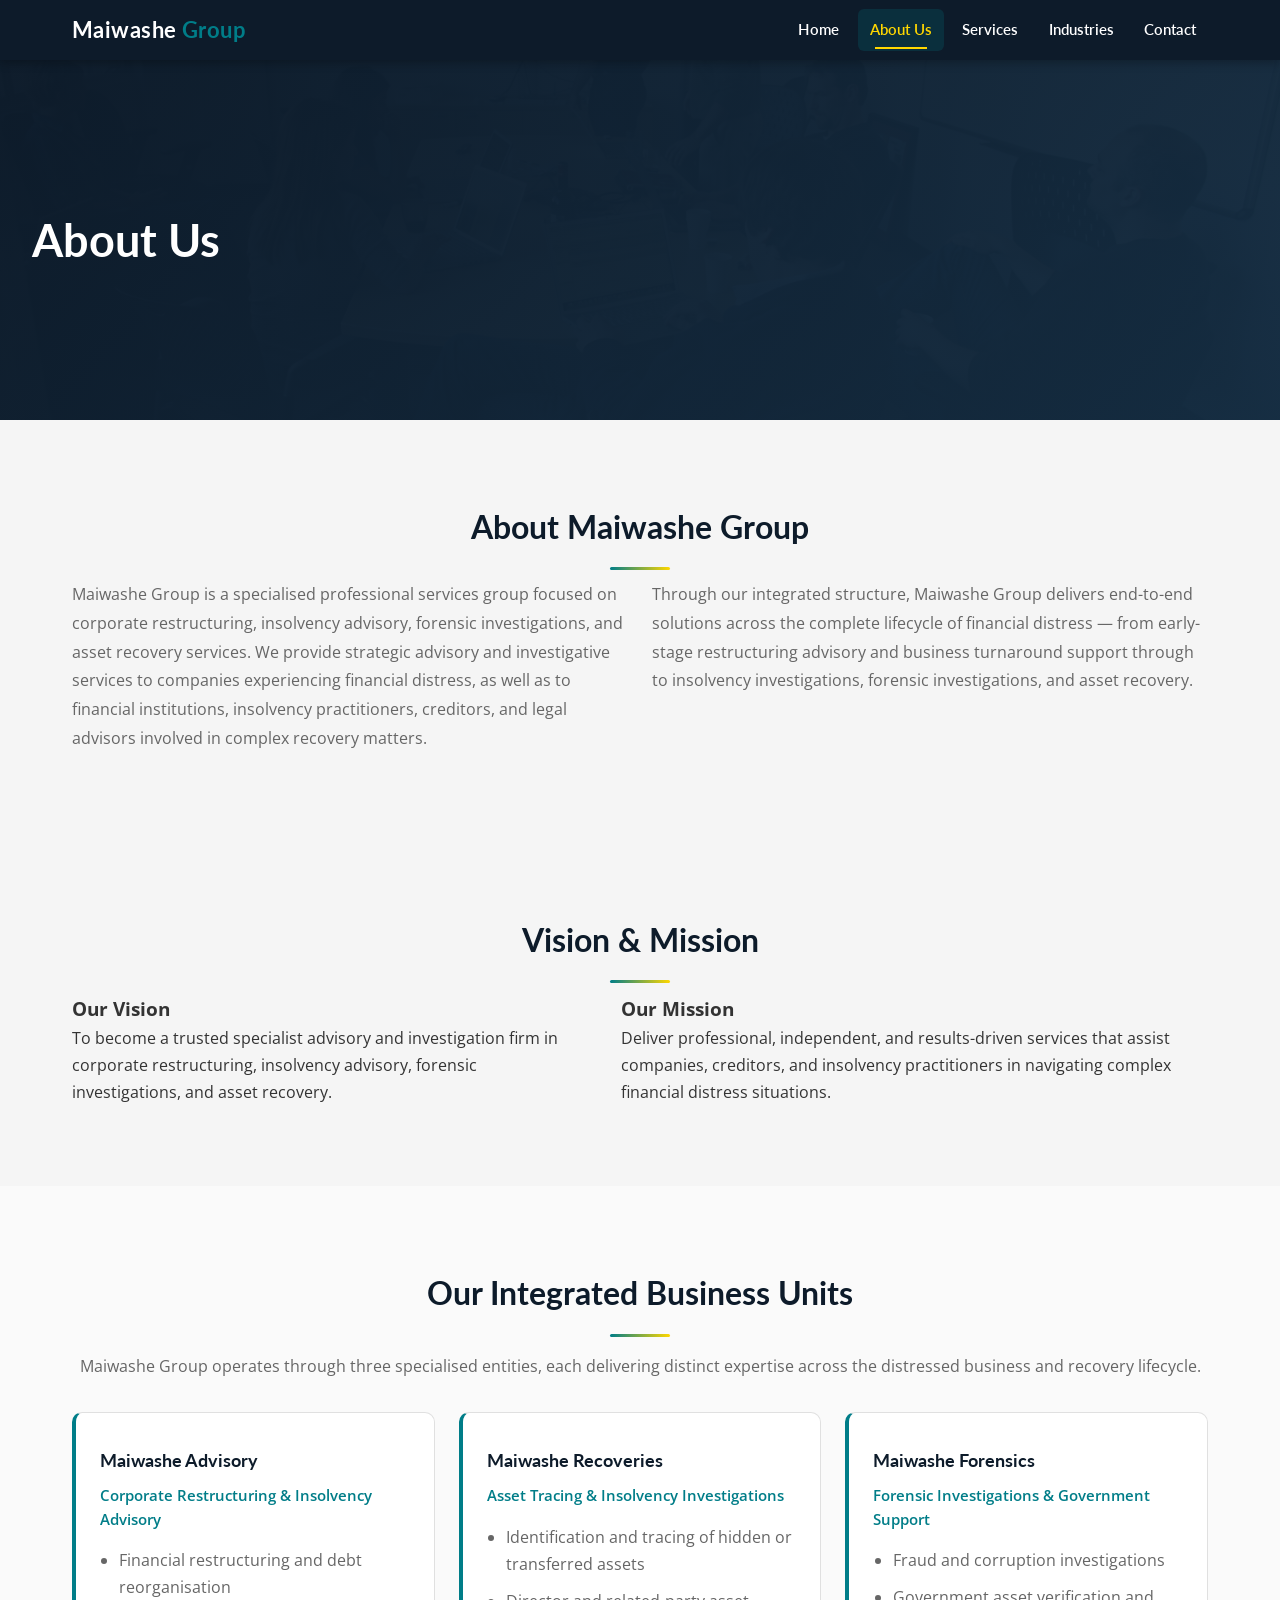
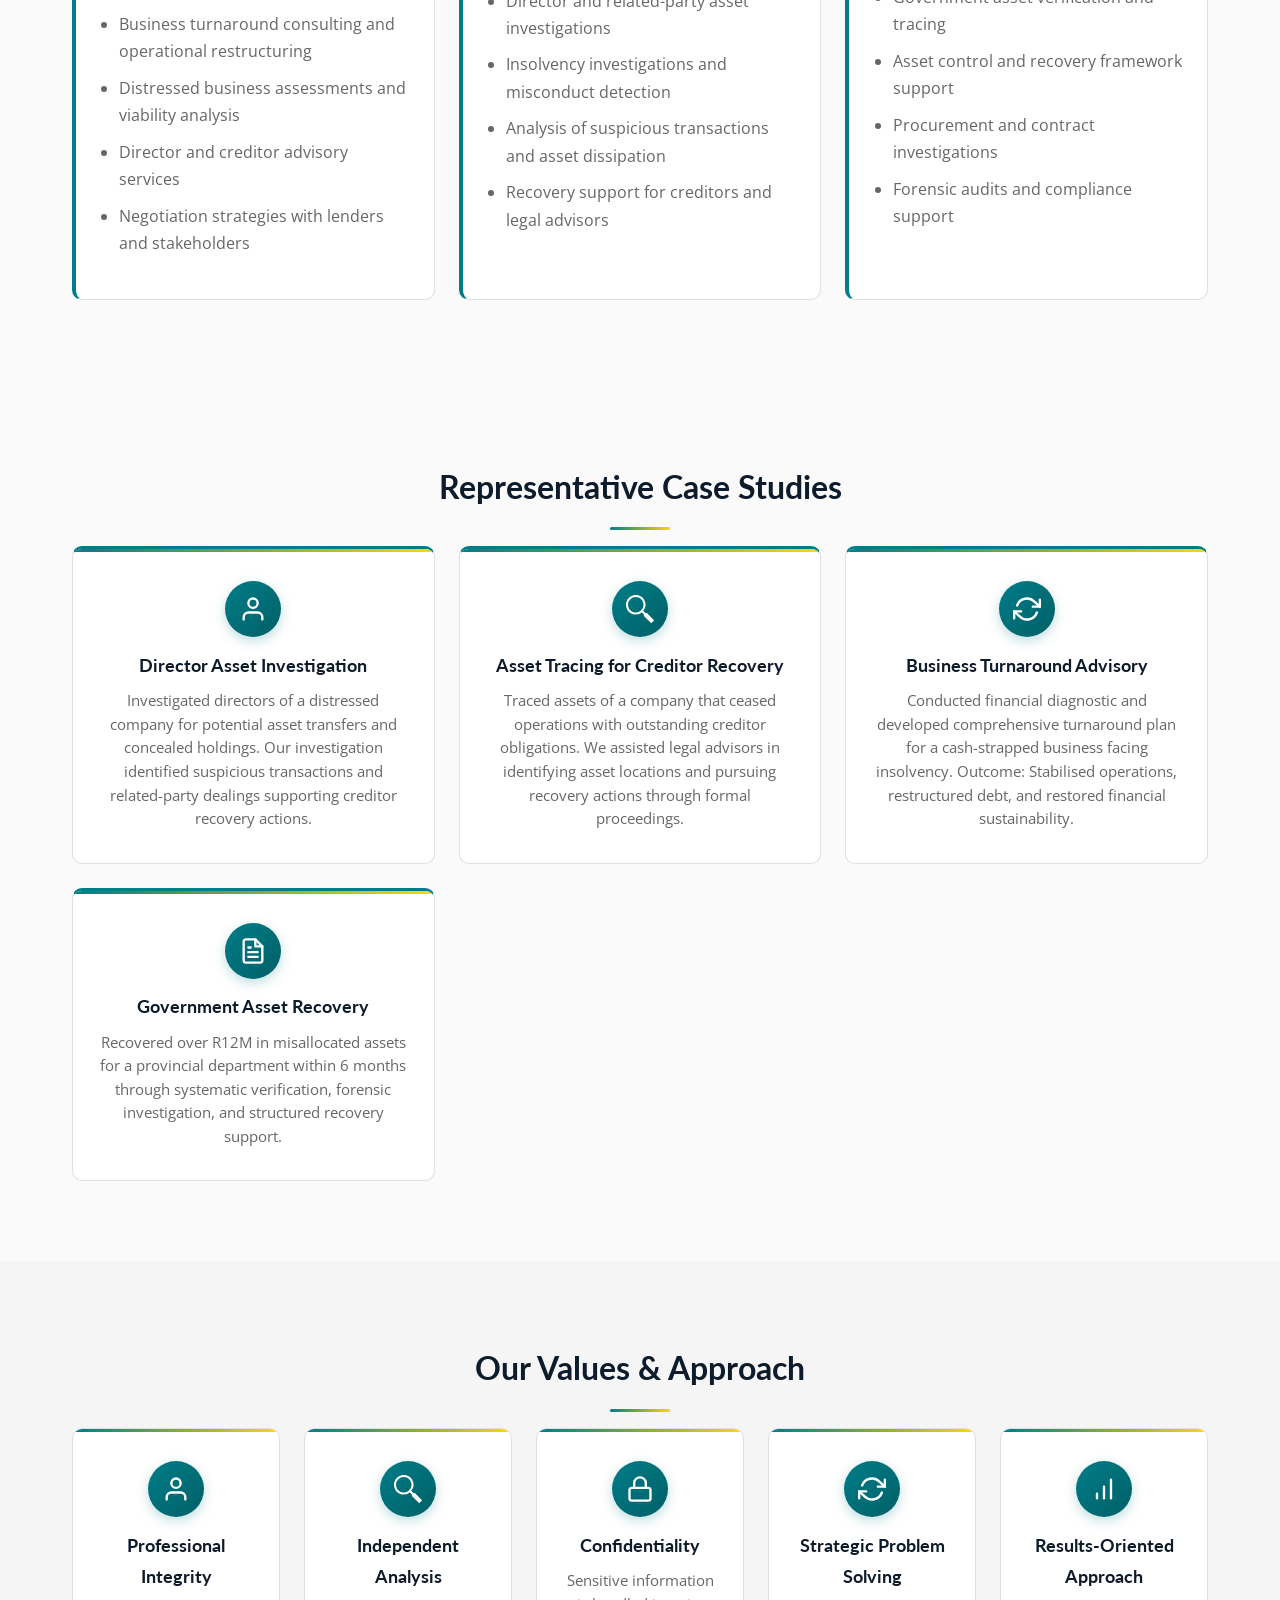
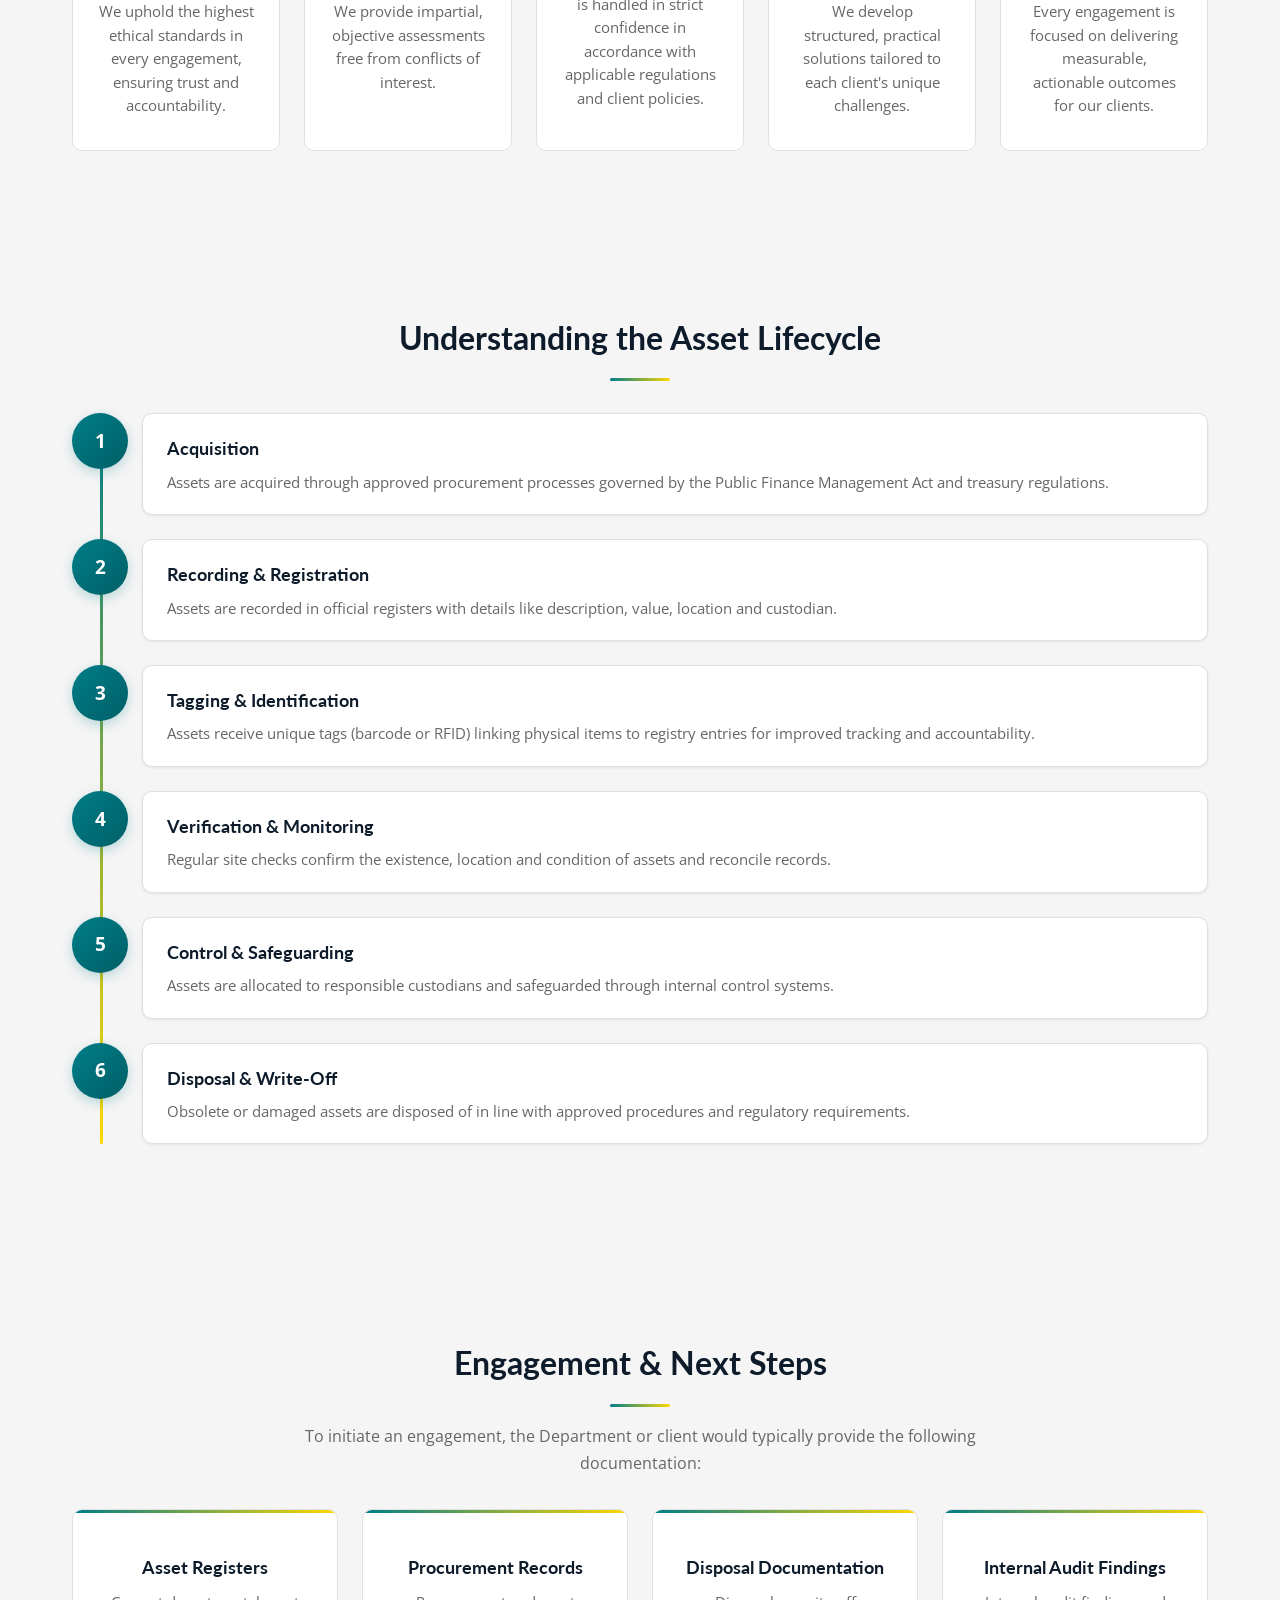
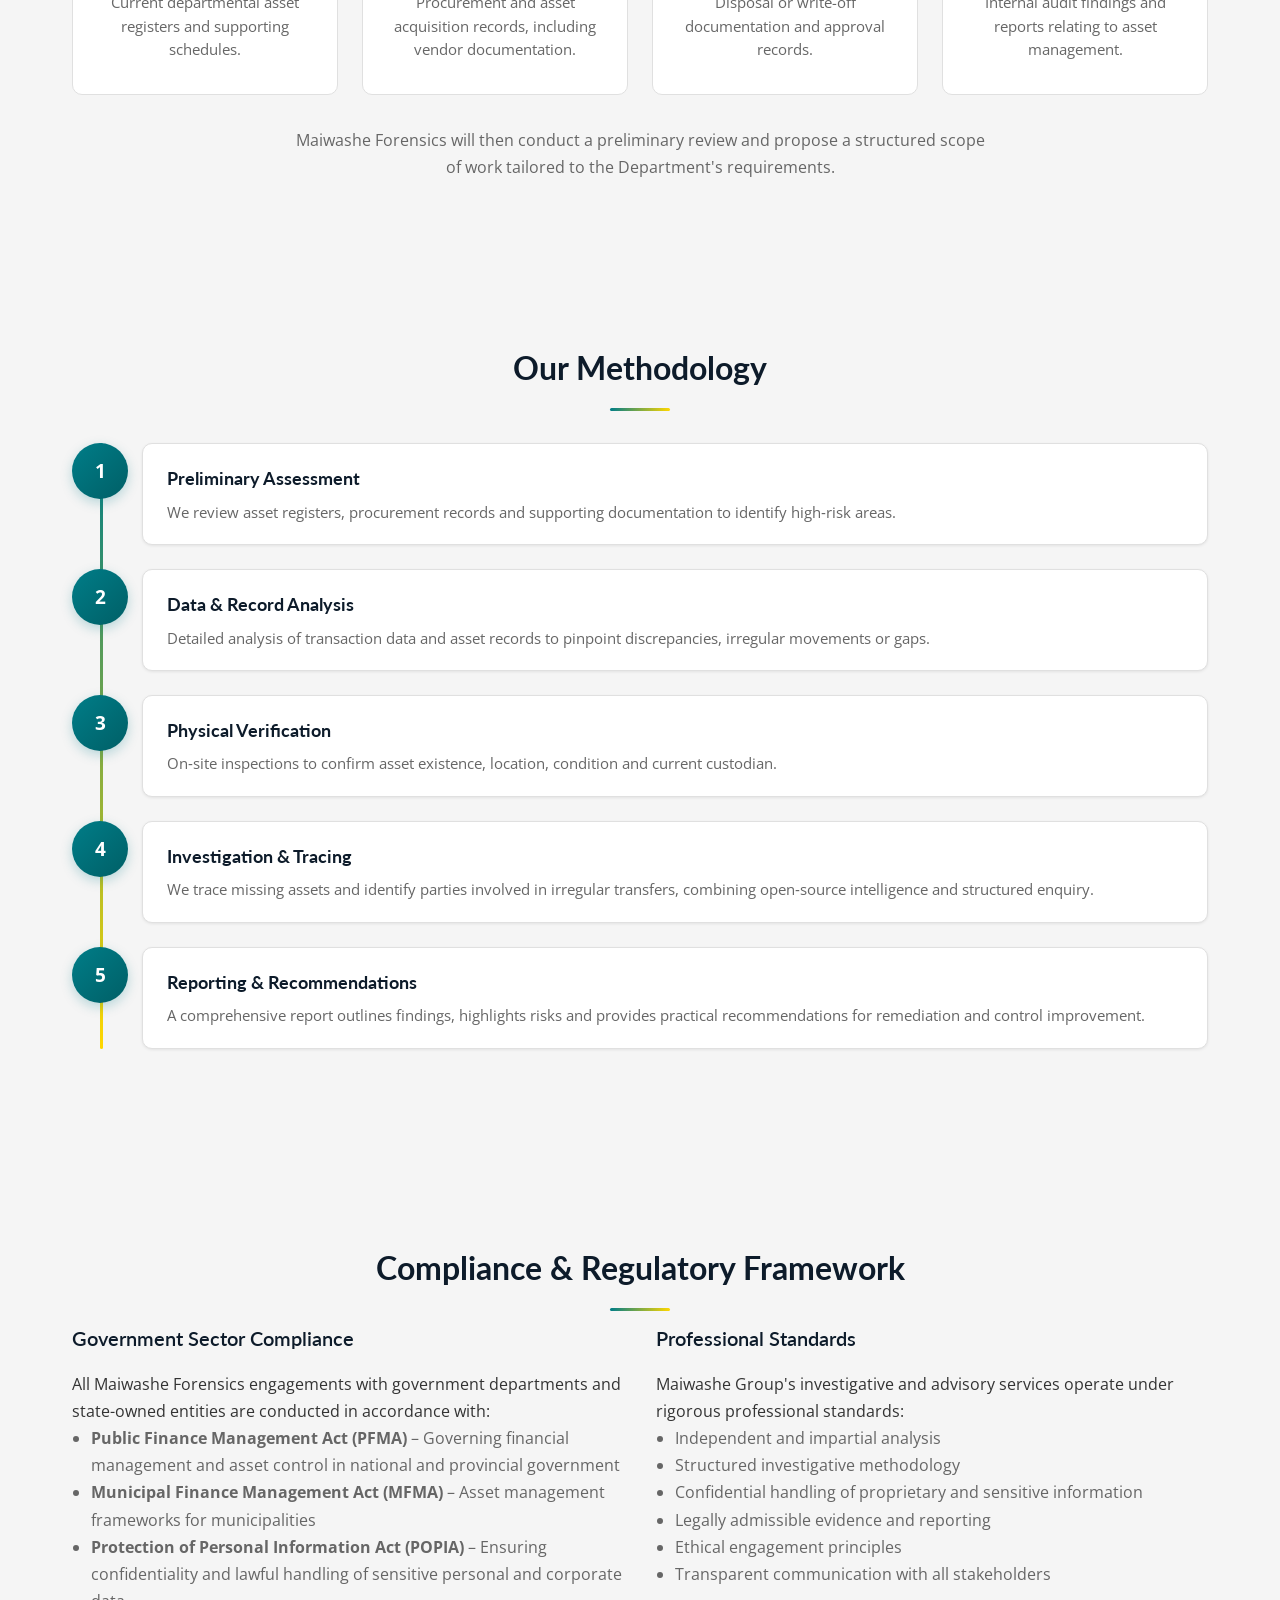
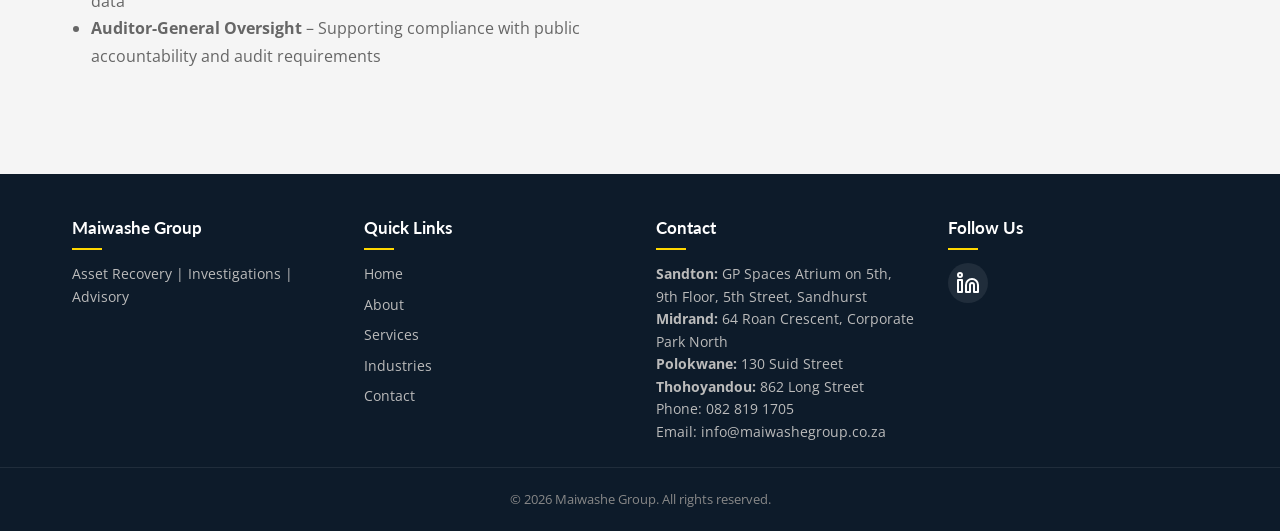
==== about.html @ 9df183d0 "Initial commit: Maiwashe Group website" ====
<!DOCTYPE html>
<html lang="en">
  <head>
    <meta charset="UTF-8" />
    <meta name="viewport" content="width=device-width, initial-scale=1.0" />
    <title>About Us | Maiwashe Group</title>
    <meta name="description" content="Learn about Maiwashe Group – a specialised advisory and forensic recovery firm with expertise in asset tracing, investigations and corporate intelligence." />
    <link rel="icon" type="image/svg+xml" href="data:image/svg+xml,<svg xmlns='http://www.w3.org/2000/svg' viewBox='0 0 100 100'><rect width='100' height='100' rx='12' fill='%230d1b2a'/><text y='78' x='16' font-size='78' font-family='sans-serif' font-weight='bold' fill='%23007d88'>M</text></svg>" />
    <link
      rel="preconnect"
      href="https://fonts.googleapis.com"
    />
    <link
      rel="preconnect"
      href="https://fonts.gstatic.com"
      crossorigin
    />
    <link
      href="https://fonts.googleapis.com/css2?family=Lato:wght@400;600;700&family=Open+Sans:wght@400;600;700&display=swap"
      rel="stylesheet"
    />
    <!-- Font Awesome removed. Icons are embedded locally via inline SVGs. -->
    <link rel="stylesheet" href="css/style.css" />
  </head>
  <body>
    <!-- Header -->
    <header id="top">
      <div class="container nav-container">
        <a href="index.html" class="logo">
          Maiwashe <span class="accent">Group</span>
        </a>
        <nav class="nav" id="navMenu">
          <a href="index.html">Home</a>
          <a href="about.html" class="active">About Us</a>
          <a href="services.html">Services</a>
          <a href="industries.html">Industries</a>
          <a href="contact.html">Contact</a>
        </nav>
        <button class="nav-toggle" id="navToggle" aria-label="Toggle navigation">
          <!-- Menu icon -->
          <svg width="28" height="28" viewBox="0 0 24 24" fill="none" stroke="currentColor" stroke-width="2" stroke-linecap="round" stroke-linejoin="round">
            <line x1="3" y1="6" x2="21" y2="6"></line>
            <line x1="3" y1="12" x2="21" y2="12"></line>
            <line x1="3" y1="18" x2="21" y2="18"></line>
          </svg>
        </button>
      </div>
    </header>

    <!-- Page Hero -->
    <section class="page-hero about-hero">
      <div class="hero-overlay"></div>
      <div class="hero-content container">
        <h1>About Us</h1>
      </div>
    </section>

    <!-- Our Story Section -->
    <section class="section about-story">
      <div class="container">
        <h2 class="section-title">About Maiwashe Group</h2>
        <div class="two-col fade-in-up">
          <p>
            Maiwashe Group is a specialised professional services group focused on corporate restructuring, insolvency advisory, forensic investigations, and asset recovery services. We provide strategic advisory and investigative services to companies experiencing financial distress, as well as to financial institutions, insolvency practitioners, creditors, and legal advisors involved in complex recovery matters.
          </p>
          <p>
            Through our integrated structure, Maiwashe Group delivers end-to-end solutions across the complete lifecycle of financial distress — from early-stage restructuring advisory and business turnaround support through to insolvency investigations, forensic investigations, and asset recovery.
          </p>
        </div>
      </div>
    </section>

    <!-- Vision & Mission Section -->
    <section class="section vision-mission">
      <div class="container">
        <h2 class="section-title">Vision &amp; Mission</h2>
        <div class="two-col fade-in-up">
          <div>
            <h3>Our Vision</h3>
            <p>
              To become a trusted specialist advisory and investigation firm in corporate restructuring, insolvency advisory, forensic investigations, and asset recovery.
            </p>
          </div>
          <div>
            <h3>Our Mission</h3>
            <p>
              Deliver professional, independent, and results-driven services that assist companies, creditors, and insolvency practitioners in navigating complex financial distress situations.
            </p>
          </div>
        </div>
      </div>
    </section>

    <!-- Group Structure Section -->
    <section class="section group-structure">
      <div class="container">
        <h2 class="section-title">Our Integrated Business Units</h2>
        <p style="text-align: center; margin-bottom: 2rem; color: var(--muted-text);">
          Maiwashe Group operates through three specialised entities, each delivering distinct expertise across the distressed business and recovery lifecycle.
        </p>
        <div class="cards-grid three-col stagger-children">
          <div class="card">
            <h3>Maiwashe Advisory</h3>
            <p style="font-weight: 600; color: var(--accent-color); margin-bottom: 1rem;">Corporate Restructuring & Insolvency Advisory</p>
            <ul style="list-style: disc; padding-left: 1.2rem; color: var(--muted-text);">
              <li>Financial restructuring and debt reorganisation</li>
              <li>Business turnaround consulting and operational restructuring</li>
              <li>Distressed business assessments and viability analysis</li>
              <li>Director and creditor advisory services</li>
              <li>Negotiation strategies with lenders and stakeholders</li>
            </ul>
          </div>
          <div class="card">
            <h3>Maiwashe Recoveries</h3>
            <p style="font-weight: 600; color: var(--accent-color); margin-bottom: 1rem;">Asset Tracing & Insolvency Investigations</p>
            <ul style="list-style: disc; padding-left: 1.2rem; color: var(--muted-text);">
              <li>Identification and tracing of hidden or transferred assets</li>
              <li>Director and related-party asset investigations</li>
              <li>Insolvency investigations and misconduct detection</li>
              <li>Analysis of suspicious transactions and asset dissipation</li>
              <li>Recovery support for creditors and legal advisors</li>
            </ul>
          </div>
          <div class="card">
            <h3>Maiwashe Forensics</h3>
            <p style="font-weight: 600; color: var(--accent-color); margin-bottom: 1rem;">Forensic Investigations & Government Support</p>
            <ul style="list-style: disc; padding-left: 1.2rem; color: var(--muted-text);">
              <li>Fraud and corruption investigations</li>
              <li>Government asset verification and tracing</li>
              <li>Asset control and recovery framework support</li>
              <li>Procurement and contract investigations</li>
              <li>Forensic audits and compliance support</li>
            </ul>
          </div>
        </div>
      </div>
    </section>

    <!-- Case Studies Section -->
    <section class="section case-studies">
      <div class="container">
        <h2 class="section-title">Representative Case Studies</h2>
        <div class="cards-grid stagger-children">
          <div class="card no-hover">
            <div class="icon-wrapper">
              <svg width="28" height="28" viewBox="0 0 24 24" fill="none" stroke="currentColor" stroke-width="2" stroke-linecap="round" stroke-linejoin="round">
                <path d="M20 21v-2a4 4 0 0 0-4-4H8a4 4 0 0 0-4 4v2"/>
                <circle cx="12" cy="7" r="4"/>
              </svg>
            </div>
            <h3>Director Asset Investigation</h3>
            <p>
              Investigated directors of a distressed company for potential asset transfers and concealed holdings. Our investigation identified suspicious transactions and related-party dealings supporting creditor recovery actions.
            </p>
          </div>
          <div class="card no-hover">
            <div class="icon-wrapper">
              <svg width="28" height="28" viewBox="0 0 490 490" fill="none" stroke="currentColor" stroke-width="36" stroke-linecap="round">
                <path d="m280,278a153,153 0 1,0-2,2l170,170m-91-117 110,110-26,26-110-110"/>
              </svg>
            </div>
            <h3>Asset Tracing for Creditor Recovery</h3>
            <p>
              Traced assets of a company that ceased operations with outstanding creditor obligations. We assisted legal advisors in identifying asset locations and pursuing recovery actions through formal proceedings.
            </p>
          </div>
          <div class="card no-hover">
            <div class="icon-wrapper">
              <svg width="28" height="28" viewBox="0 0 24 24" fill="none" stroke="currentColor" stroke-width="2" stroke-linecap="round" stroke-linejoin="round">
                <polyline points="23 4 23 10 17 10"/>
                <polyline points="1 20 1 14 7 14"/>
                <path d="M3.51 9a9 9 0 0 1 14.85-3.36L23 10M1 14l4.64 4.36A9 9 0 0 0 20.49 15"/>
              </svg>
            </div>
            <h3>Business Turnaround Advisory</h3>
            <p>
              Conducted financial diagnostic and developed comprehensive turnaround plan for a cash-strapped business facing insolvency. Outcome: Stabilised operations, restructured debt, and restored financial sustainability.
            </p>
          </div>
          <div class="card no-hover">
            <div class="icon-wrapper">
              <svg width="28" height="28" viewBox="0 0 24 24" fill="none" stroke="currentColor" stroke-width="2" stroke-linecap="round" stroke-linejoin="round">
                <path d="M14 2H6a2 2 0 0 0-2 2v16a2 2 0 0 0 2 2h12a2 2 0 0 0 2-2V8z"/>
                <polyline points="14 2 14 8 20 8"/>
                <line x1="16" y1="13" x2="8" y2="13"/>
                <line x1="16" y1="17" x2="8" y2="17"/>
                <polyline points="10 9 9 9 8 9"/>
              </svg>
            </div>
            <h3>Government Asset Recovery</h3>
            <p>
              Recovered over R12M in misallocated assets for a provincial department within 6 months through systematic verification, forensic investigation, and structured recovery support.
            </p>
          </div>
        </div>
      </div>
    </section>

    <!-- Values Section -->
    <section class="section values">
      <div class="container">
        <h2 class="section-title">Our Values &amp; Approach</h2>
        <div class="cards-grid five-col stagger-children">
          <!-- Professional Integrity -->
          <div class="card no-hover">
            <div class="icon-wrapper">
              <!-- User icon -->
              <svg width="28" height="28" viewBox="0 0 24 24" fill="none" stroke="currentColor" stroke-linecap="round" stroke-linejoin="round" stroke-width="2">
                <path d="M20 21v-2a4 4 0 0 0-4-4H8a4 4 0 0 0-4 4v2"/>
                <circle cx="12" cy="7" r="4"/>
              </svg>
            </div>
            <h3>Professional Integrity</h3>
            <p>
              We uphold the highest ethical standards in every engagement,
              ensuring trust and accountability.
            </p>
          </div>
          <!-- Independent Analysis -->
          <div class="card no-hover">
            <div class="icon-wrapper">
              <!-- Search icon -->
              <svg width="28" height="28" viewBox="0 0 490 490" fill="none" stroke="currentColor" stroke-width="36" stroke-linecap="round">
                <path d="m280,278a153,153 0 1,0-2,2l170,170m-91-117 110,110-26,26-110-110"/>
              </svg>
            </div>
            <h3>Independent Analysis</h3>
            <p>
              We provide impartial, objective assessments free from
              conflicts of interest.
            </p>
          </div>
          <!-- Confidentiality -->
          <div class="card no-hover">
            <div class="icon-wrapper">
              <!-- Lock icon -->
              <svg width="28" height="28" viewBox="0 0 24 24" fill="none" stroke="currentColor" stroke-linecap="round" stroke-linejoin="round" stroke-width="2">
                <rect x="3" y="11" width="18" height="11" rx="2" ry="2"/>
                <path d="M7 11V7a5 5 0 0 1 10 0v4"/>
              </svg>
            </div>
            <h3>Confidentiality</h3>
            <p>
              Sensitive information is handled in strict confidence in
              accordance with applicable regulations and client policies.
            </p>
          </div>
          <!-- Strategic Problem Solving -->
          <div class="card no-hover">
            <div class="icon-wrapper">
              <!-- Refresh icon -->
              <svg width="28" height="28" viewBox="0 0 24 24" fill="none" stroke="currentColor" stroke-width="2" stroke-linecap="round" stroke-linejoin="round">
                <polyline points="23 4 23 10 17 10"/>
                <polyline points="1 20 1 14 7 14"/>
                <path d="M3.51 9a9 9 0 0 1 14.85-3.36L23 10M1 14l4.64 4.36A9 9 0 0 0 20.49 15"/>
              </svg>
            </div>
            <h3>Strategic Problem Solving</h3>
            <p>
              We develop structured, practical solutions tailored to each
              client's unique challenges.
            </p>
          </div>
          <!-- Results-Oriented Approach -->
          <div class="card no-hover">
            <div class="icon-wrapper">
              <!-- Bar chart icon -->
              <svg width="28" height="28" viewBox="0 0 24 24" fill="none" stroke="currentColor" stroke-width="2" stroke-linecap="round" stroke-linejoin="round">
                <line x1="12" y1="20" x2="12" y2="10"></line>
                <line x1="18" y1="20" x2="18" y2="4"></line>
                <line x1="6" y1="20" x2="6" y2="16"></line>
              </svg>
            </div>
            <h3>Results-Oriented Approach</h3>
            <p>
              Every engagement is focused on delivering measurable,
              actionable outcomes for our clients.
            </p>
          </div>
        </div>
      </div>
    </section>

    <!-- Asset Process Section -->
    <section class="section process">
      <div class="container">
        <h2 class="section-title">Understanding the Asset Lifecycle</h2>
        <div class="timeline stagger-children">
          <div class="timeline-item">
            <div class="timeline-icon">1</div>
            <div class="timeline-content">
              <h3>Acquisition</h3>
              <p>
                Assets are acquired through approved procurement processes
                governed by the Public Finance Management Act and treasury
                regulations.
              </p>
            </div>
          </div>
          <div class="timeline-item">
            <div class="timeline-icon">2</div>
            <div class="timeline-content">
              <h3>Recording &amp; Registration</h3>
              <p>
                Assets are recorded in official registers with details like
                description, value, location and custodian.
              </p>
            </div>
          </div>
          <div class="timeline-item">
            <div class="timeline-icon">3</div>
            <div class="timeline-content">
              <h3>Tagging &amp; Identification</h3>
              <p>
                Assets receive unique tags (barcode or RFID) linking
                physical items to registry entries for improved tracking and
                accountability.
              </p>
            </div>
          </div>
          <div class="timeline-item">
            <div class="timeline-icon">4</div>
            <div class="timeline-content">
              <h3>Verification &amp; Monitoring</h3>
              <p>
                Regular site checks confirm the existence, location and
                condition of assets and reconcile records.
              </p>
            </div>
          </div>
          <div class="timeline-item">
            <div class="timeline-icon">5</div>
            <div class="timeline-content">
              <h3>Control &amp; Safeguarding</h3>
              <p>
                Assets are allocated to responsible custodians and
                safeguarded through internal control systems.
              </p>
            </div>
          </div>
          <div class="timeline-item">
            <div class="timeline-icon">6</div>
            <div class="timeline-content">
              <h3>Disposal &amp; Write‑Off</h3>
              <p>
                Obsolete or damaged assets are disposed of in line with
                approved procedures and regulatory requirements.
              </p>
            </div>
          </div>
        </div>
      </div>
    </section>

    <!-- Engagement & Next Steps Section -->
    <section class="section engagement-steps">
      <div class="container">
        <h2 class="section-title">Engagement &amp; Next Steps</h2>
        <p style="text-align: center; color: var(--muted-text); margin-bottom: 2rem; max-width: 700px; margin-left: auto; margin-right: auto;">
          To initiate an engagement, the Department or client would typically provide the following documentation:
        </p>
        <div class="cards-grid four-col stagger-children">
          <div class="card no-hover">
            <h3>Asset Registers</h3>
            <p>Current departmental asset registers and supporting schedules.</p>
          </div>
          <div class="card no-hover">
            <h3>Procurement Records</h3>
            <p>Procurement and asset acquisition records, including vendor documentation.</p>
          </div>
          <div class="card no-hover">
            <h3>Disposal Documentation</h3>
            <p>Disposal or write-off documentation and approval records.</p>
          </div>
          <div class="card no-hover">
            <h3>Internal Audit Findings</h3>
            <p>Internal audit findings and reports relating to asset management.</p>
          </div>
        </div>
        <p style="text-align: center; color: var(--muted-text); margin-top: 2rem; max-width: 700px; margin-left: auto; margin-right: auto;">
          Maiwashe Forensics will then conduct a preliminary review and propose a structured scope of work tailored to the Department's requirements.
        </p>
      </div>
    </section>

    <!-- Methodology Section -->
    <section class="section methodology">
      <div class="container">
        <h2 class="section-title">Our Methodology</h2>
        <div class="timeline stagger-children">
          <div class="timeline-item">
            <div class="timeline-icon">1</div>
            <div class="timeline-content">
              <h3>Preliminary Assessment</h3>
              <p>
                We review asset registers, procurement records and
                supporting documentation to identify high‑risk areas.
              </p>
            </div>
          </div>
          <div class="timeline-item">
            <div class="timeline-icon">2</div>
            <div class="timeline-content">
              <h3>Data &amp; Record Analysis</h3>
              <p>
                Detailed analysis of transaction data and asset records to
                pinpoint discrepancies, irregular movements or gaps.
              </p>
            </div>
          </div>
          <div class="timeline-item">
            <div class="timeline-icon">3</div>
            <div class="timeline-content">
              <h3>Physical Verification</h3>
              <p>
                On‑site inspections to confirm asset existence, location,
                condition and current custodian.
              </p>
            </div>
          </div>
          <div class="timeline-item">
            <div class="timeline-icon">4</div>
            <div class="timeline-content">
              <h3>Investigation &amp; Tracing</h3>
              <p>
                We trace missing assets and identify parties involved in
                irregular transfers, combining open‑source intelligence and
                structured enquiry.
              </p>
            </div>
          </div>
          <div class="timeline-item">
            <div class="timeline-icon">5</div>
            <div class="timeline-content">
              <h3>Reporting &amp; Recommendations</h3>
              <p>
                A comprehensive report outlines findings, highlights risks
                and provides practical recommendations for remediation and
                control improvement.
              </p>
            </div>
          </div>
        </div>
      </div>
    </section>

    <!-- Compliance & Regulatory Section -->
    <section class="section compliance-section">
      <div class="container">
        <h2 class="section-title">Compliance &amp; Regulatory Framework</h2>
        <div class="two-col">
          <div>
            <h3>Government Sector Compliance</h3>
            <p>
              All Maiwashe Forensics engagements with government departments and state-owned entities are conducted in accordance with:
            </p>
            <ul style="list-style: disc; padding-left: 1.2rem; color: var(--muted-text); margin-bottom: 1.5rem;">
              <li><strong>Public Finance Management Act (PFMA)</strong> – Governing financial management and asset control in national and provincial government</li>
              <li><strong>Municipal Finance Management Act (MFMA)</strong> – Asset management frameworks for municipalities</li>
              <li><strong>Protection of Personal Information Act (POPIA)</strong> – Ensuring confidentiality and lawful handling of sensitive personal and corporate data</li>
              <li><strong>Auditor-General Oversight</strong> – Supporting compliance with public accountability and audit requirements</li>
            </ul>
          </div>
          <div>
            <h3>Professional Standards</h3>
            <p>
              Maiwashe Group's investigative and advisory services operate under rigorous professional standards:
            </p>
            <ul style="list-style: disc; padding-left: 1.2rem; color: var(--muted-text);">
              <li>Independent and impartial analysis</li>
              <li>Structured investigative methodology</li>
              <li>Confidential handling of proprietary and sensitive information</li>
              <li>Legally admissible evidence and reporting</li>
              <li>Ethical engagement principles</li>
              <li>Transparent communication with all stakeholders</li>
            </ul>
          </div>
        </div>
      </div>
    </section>

    <!-- Footer -->
    <footer>
      <div class="container footer-container">
        <div class="footer-col">
          <h4>Maiwashe Group</h4>
          <p>Asset Recovery | Investigations | Advisory</p>
        </div>
        <div class="footer-col">
          <h4>Quick Links</h4>
          <ul>
            <li><a href="index.html">Home</a></li>
            <li><a href="about.html">About</a></li>
            <li><a href="services.html">Services</a></li>
            <li><a href="industries.html">Industries</a></li>
            <li><a href="contact.html">Contact</a></li>
          </ul>
        </div>
        <div class="footer-col">
          <h4>Contact</h4>
          <p><strong>Sandton:</strong> GP Spaces Atrium on 5th, 9th Floor, 5th Street, Sandhurst</p>
          <p><strong>Midrand:</strong> 64 Roan Crescent, Corporate Park North</p>
          <p><strong>Polokwane:</strong> 130 Suid Street</p>
          <p><strong>Thohoyandou:</strong> 862 Long Street</p>
          <p>Phone: 082 819 1705</p>
          <p>Email: <a href="mailto:info@maiwashegroup.co.za">info@maiwashegroup.co.za</a></p>
        </div>
        <div class="footer-col">
          <h4>Follow Us</h4>
          <div class="social-icons">
            <a href="#" aria-label="LinkedIn">
              <!-- LinkedIn icon -->
              <svg width="24" height="24" viewBox="0 0 24 24" fill="none" stroke="currentColor" stroke-width="2" stroke-linecap="round" stroke-linejoin="round">
                <path d="M16 8a6 6 0 0 1 6 6v7h-4v-7a2 2 0 0 0-2-2 2 2 0 0 0-2 2v7h-4v-7a6 6 0 0 1 6-6z"></path>
                <rect x="2" y="9" width="4" height="12"></rect>
                <circle cx="4" cy="4" r="2"></circle>
              </svg>
            </a>
          </div>
        </div>
      </div>
      <div class="footer-bottom">
        <p>&copy; 2026 Maiwashe Group. All rights reserved.</p>
      </div>
    </footer>

    <script src="js/script.js"></script>
  </body>
</html>
---- css/style.css ----
/*
  Maiwashe Group website styles
  Mobile-first responsive design system
*/

/* ─── CSS Variables ─── */
:root {
  --primary-color: #0d1b2a;
  --secondary-color: #152d42;
  --accent-color: #007d88;
  --accent-hover: #005f66;
  --gold-color: #FFD700;
  --gold-hover: #e6c200;
  --light-gray: #f5f5f5;
  --card-bg: #ffffff;
  --text-color: #333333;
  --muted-text: #666666;
  --border-color: #e0e0e0;
  --heading-font: 'Lato', sans-serif;
  --body-font: 'Open Sans', sans-serif;
  --shadow-sm: 0 1px 3px rgba(0,0,0,0.08);
  --shadow-md: 0 4px 12px rgba(0,0,0,0.1);
  --shadow-lg: 0 8px 30px rgba(0,0,0,0.12);
  --radius-sm: 6px;
  --radius-md: 10px;
  --radius-lg: 16px;
  --transition: 0.3s cubic-bezier(0.4, 0, 0.2, 1);
}

/* ─── Reset ─── */
*,
*::before,
*::after {
  box-sizing: border-box;
  margin: 0;
  padding: 0;
}

html {
  scroll-behavior: smooth;
  -webkit-text-size-adjust: 100%;
}

body {
  font-family: var(--body-font);
  font-size: 16px;
  line-height: 1.7;
  color: var(--text-color);
  background-color: var(--light-gray);
  overflow-x: hidden;
}

img {
  max-width: 100%;
  height: auto;
  display: block;
}

a {
  color: var(--accent-color);
  text-decoration: none;
  transition: color var(--transition);
}

a:hover {
  color: var(--accent-hover);
  text-decoration: underline;
}

/* ─── Container ─── */
.container {
  width: 100%;
  max-width: 1200px;
  margin: 0 auto;
  padding: 0 1.25rem;
}

/* ─── Header & Navigation ─── */
header {
  width: 100%;
  background-color: var(--primary-color);
  color: #fff;
  position: sticky;
  top: 0;
  z-index: 1000;
  box-shadow: 0 2px 10px rgba(0,0,0,0.3);
}

.nav-container {
  display: flex;
  justify-content: space-between;
  align-items: center;
  padding: 0.9rem 0;
  min-height: 60px;
}

.logo {
  font-family: var(--heading-font);
  font-weight: 700;
  font-size: 1.4rem;
  color: #fff;
  letter-spacing: 0.02em;
  white-space: nowrap;
}

.logo:hover {
  text-decoration: none;
}

.logo .accent {
  color: var(--accent-color);
}

/* Desktop nav */
.nav {
  display: flex;
  gap: 0.4rem;
  align-items: center;
}

.nav a {
  color: #fff;
  font-family: var(--heading-font);
  font-weight: 600;
  font-size: 0.92rem;
  padding: 0.5rem 0.75rem;
  border-radius: var(--radius-sm);
  position: relative;
  transition: background-color var(--transition), color var(--transition);
}

.nav a:hover {
  background-color: rgba(255,255,255,0.08);
  text-decoration: none;
}

.nav a.active {
  background-color: rgba(0,125,136,0.2);
  color: var(--gold-color);
}

.nav a::after {
  content: '';
  position: absolute;
  left: 50%;
  bottom: 2px;
  width: 0;
  height: 2px;
  background-color: var(--gold-color);
  transition: width var(--transition), left var(--transition);
}

.nav a:hover::after,
.nav a.active::after {
  width: 60%;
  left: 20%;
}

/* Hamburger toggle - hidden on desktop */
.nav-toggle {
  display: none;
  background: none;
  border: none;
  color: #fff;
  cursor: pointer;
  padding: 0.5rem;
  border-radius: var(--radius-sm);
  transition: background-color var(--transition);
  -webkit-tap-highlight-color: transparent;
}

.nav-toggle:hover {
  background-color: rgba(255,255,255,0.1);
}

/* ─── Buttons ─── */
.btn-primary,
.btn-secondary {
  display: inline-block;
  padding: 0.75rem 1.75rem;
  border-radius: var(--radius-sm);
  font-family: var(--heading-font);
  font-weight: 700;
  font-size: 0.95rem;
  letter-spacing: 0.02em;
  cursor: pointer;
  border: none;
  transition: all var(--transition);
  text-align: center;
}

.btn-primary {
  background-color: var(--accent-color);
  color: #fff;
  box-shadow: 0 2px 8px rgba(0,125,136,0.3);
}

.btn-primary:hover {
  background-color: var(--gold-color);
  color: var(--primary-color);
  box-shadow: 0 4px 16px rgba(255,215,0,0.35);
  text-decoration: none;
  transform: translateY(-1px);
}

.btn-secondary {
  border: 2px solid var(--accent-color);
  color: var(--accent-color);
  background-color: transparent;
}

.btn-secondary:hover {
  background-color: var(--accent-color);
  color: #fff;
  text-decoration: none;
  transform: translateY(-1px);
}

/* ─── Hero Section ─── */
.hero {
  position: relative;
  background-image: url('../img/skyline.jpg');
  background-size: cover;
  background-position: center;
  color: #fff;
  min-height: 55vh;
  display: flex;
  align-items: center;
  justify-content: flex-start;
  padding: 2rem 0;
}

.hero-overlay {
  position: absolute;
  inset: 0;
  background: linear-gradient(
    135deg,
    rgba(13, 27, 42, 0.92) 0%,
    rgba(21, 45, 66, 0.85) 100%
  );
}

.hero-content {
  position: relative;
  z-index: 1;
  max-width: 640px;
}

.hero h1 {
  font-family: var(--heading-font);
  font-size: clamp(1.8rem, 5vw, 3rem);
  font-weight: 700;
  margin-bottom: 0.4rem;
  line-height: 1.2;
}

.hero h2 {
  font-family: var(--heading-font);
  font-size: clamp(1rem, 2.5vw, 1.35rem);
  font-weight: 600;
  margin-bottom: 1.2rem;
  color: var(--gold-color);
  line-height: 1.4;
}

.hero .subheading {
  margin-bottom: 1.8rem;
  color: #ddd;
  font-size: clamp(0.9rem, 1.5vw, 1.05rem);
  line-height: 1.7;
}

/* ─── Page Heroes (inner pages) ─── */
.page-hero {
  position: relative;
  min-height: 35vh;
  background-size: cover;
  background-position: center;
  display: flex;
  align-items: center;
  padding: 2rem 0;
}

.page-hero .hero-content {
  max-width: 100%;
}

.page-hero .hero-content h1 {
  font-family: var(--heading-font);
  font-size: clamp(1.8rem, 5vw, 2.8rem);
  color: #fff;
}

.page-hero .hero-content h2 {
  font-family: var(--heading-font);
  font-size: clamp(1rem, 2.5vw, 1.4rem);
  color: var(--gold-color);
  margin-top: 0.3rem;
}

.services-hero {
  background-image: linear-gradient(135deg, rgba(13, 27, 42, 0.88), rgba(21, 45, 66, 0.82)), url('../img/skyline.jpg');
}
.industries-hero {
  background-image: linear-gradient(135deg, rgba(13, 27, 42, 0.88), rgba(21, 45, 66, 0.82)), url('../img/skyline.jpg');
}
.contact-hero {
  background-image: linear-gradient(135deg, rgba(13, 27, 42, 0.88), rgba(21, 45, 66, 0.82)), url('../img/meeting.jpg');
}
.capability-hero {
  background-image: linear-gradient(135deg, rgba(13, 27, 42, 0.88), rgba(21, 45, 66, 0.82)), url('../img/meeting.jpg');
}
.about-hero {
  background-image: linear-gradient(135deg, rgba(13, 27, 42, 0.88), rgba(21, 45, 66, 0.82)), url('../img/meeting.jpg');
}

/* ─── Section Styles ─── */
.section {
  padding: 3.5rem 0;
}

.section-title {
  text-align: center;
  font-family: var(--heading-font);
  font-size: clamp(1.5rem, 3.5vw, 2rem);
  font-weight: 700;
  margin-bottom: 0.6rem;
  color: var(--primary-color);
  position: relative;
  padding-bottom: 1rem;
}

.section-title::after {
  content: '';
  position: absolute;
  bottom: 0;
  left: 50%;
  transform: translateX(-50%);
  width: 60px;
  height: 3px;
  background: linear-gradient(90deg, var(--accent-color), var(--gold-color));
  border-radius: 2px;
}

/* Subtitle paragraphs below section titles */
.section-title + p {
  margin-top: 1rem;
}

/* ─── Cards Grid ─── */
.cards-grid {
  display: grid;
  grid-template-columns: 1fr;
  gap: 1.25rem;
  margin-top: 1rem;
}

.card {
  background-color: var(--card-bg);
  border: 1px solid var(--border-color);
  border-radius: var(--radius-md);
  padding: 2rem 1.5rem;
  text-align: center;
  transition: transform var(--transition), box-shadow var(--transition), border-color var(--transition);
  position: relative;
  overflow: hidden;
}

.card::before {
  content: '';
  position: absolute;
  top: 0;
  left: 0;
  right: 0;
  height: 3px;
  background: linear-gradient(90deg, var(--accent-color), var(--gold-color));
  opacity: 0;
  transition: opacity var(--transition);
}

.card:hover::before {
  opacity: 1;
}

.card:hover {
  transform: translateY(-6px);
  box-shadow: var(--shadow-lg);
  border-color: var(--accent-color);
}

.card.no-hover::before {
  opacity: 1;
}

.card.no-hover:hover {
  transform: none;
  box-shadow: var(--shadow-sm);
  border-color: var(--border-color);
}

.card h3 {
  font-family: var(--heading-font);
  font-size: 1.15rem;
  margin: 0.6rem 0 0.5rem;
  color: var(--primary-color);
}

.card p {
  font-size: 0.92rem;
  color: var(--muted-text);
  line-height: 1.6;
}

.card .icon-wrapper {
  width: 56px;
  height: 56px;
  border-radius: 50%;
  background: linear-gradient(135deg, var(--accent-color), var(--accent-hover));
  color: #fff;
  display: flex;
  justify-content: center;
  align-items: center;
  margin: 0 auto 0.8rem;
  font-size: 1.5rem;
  box-shadow: 0 4px 12px rgba(0,125,136,0.25);
  transition: transform var(--transition), box-shadow var(--transition);
}

.card:hover .icon-wrapper {
  transform: scale(1.08);
  box-shadow: 0 6px 18px rgba(0,125,136,0.35);
}

.card.no-hover:hover .icon-wrapper {
  transform: none;
  box-shadow: 0 4px 12px rgba(0,125,136,0.25);
}

/* ─── Section Variations ─── */
.what-we-do {
  background-color: #fff;
}

.what-we-do .card {
  background-color: #fafafa;
  border-top: 3px solid var(--accent-color);
}

.what-we-do .card:hover {
  border-top-color: var(--gold-color);
}

.what-we-do .card h3 {
  color: var(--primary-color);
  margin-bottom: 0.8rem;
}

.services-summary .card {
  min-height: 260px;
}

/* Industries section */
.industries {
  background-color: #fff;
}

.industries .card p strong {
  color: var(--primary-color);
}

/* Why us / values */
.why-us {
  background-color: #fff;
}

.values .card p {
  min-height: 50px;
}

/* ─── How It Works / Engagement Timeline ─── */
.how-it-works {
  background-color: #fafafa;
}

.engagement-timeline {
  display: grid;
  grid-template-columns: 1fr;
  gap: 1.5rem;
  margin-top: 2rem;
}

.engagement-step {
  background-color: #fff;
  border: 2px solid var(--border-color);
  border-radius: var(--radius-md);
  padding: 2rem 1.5rem 1.5rem;
  text-align: center;
  position: relative;
  transition: border-color var(--transition), box-shadow var(--transition);
}

.engagement-step:hover {
  border-color: var(--accent-color);
  box-shadow: var(--shadow-md);
}

.step-number {
  position: absolute;
  top: -18px;
  left: 50%;
  transform: translateX(-50%);
  width: 36px;
  height: 36px;
  background: linear-gradient(135deg, var(--accent-color), var(--accent-hover));
  color: #fff;
  border-radius: 50%;
  display: flex;
  align-items: center;
  justify-content: center;
  font-weight: 700;
  font-size: 1rem;
  box-shadow: 0 2px 8px rgba(0,125,136,0.3);
}

.engagement-step h3 {
  font-family: var(--heading-font);
  font-size: 1.05rem;
  font-weight: 600;
  margin: 0.5rem 0 0.6rem;
  color: var(--primary-color);
}

.engagement-step p {
  font-size: 0.88rem;
  color: var(--muted-text);
  line-height: 1.6;
}

/* ─── CTA Sections ─── */
.cta-section,
.capability-cta {
  background: linear-gradient(135deg, var(--secondary-color), var(--primary-color));
  color: #fff;
  text-align: center;
  padding: 3.5rem 1.25rem;
}

.cta-section h2,
.capability-cta h2 {
  font-family: var(--heading-font);
  font-size: clamp(1.4rem, 3vw, 1.8rem);
  margin-bottom: 1rem;
  color: #fff;
}

.capability-cta p {
  color: #ccc;
  margin-bottom: 1.5rem;
  max-width: 640px;
  margin-left: auto;
  margin-right: auto;
}

.cta-container,
.capability-container {
  display: flex;
  flex-direction: column;
  align-items: center;
  gap: 1rem;
}

/* ─── About Page ─── */
.about-story .two-col {
  display: flex;
  flex-direction: column;
  gap: 1.5rem;
}

.about-story .two-col p {
  font-size: 1rem;
  color: var(--muted-text);
  line-height: 1.8;
}

.group-structure {
  background-color: #fafafa;
}

.group-structure .card {
  background-color: #fff;
  border-left: 4px solid var(--accent-color);
  text-align: left;
}

.group-structure .card h3 {
  margin-top: 0;
}

.group-structure .card ul li {
  margin-bottom: 0.6rem;
}

.case-studies {
  background-color: #fafafa;
}

.case-studies .card {
  background-color: #fff;
  border-top: 3px solid var(--accent-color);
}

.compliance-section {
  background-color: var(--light-gray);
}

.compliance-section .two-col {
  display: flex;
  flex-direction: column;
  gap: 2rem;
}

.compliance-section h3 {
  font-family: var(--heading-font);
  font-size: 1.25rem;
  font-weight: 600;
  margin-bottom: 1rem;
  color: var(--primary-color);
}

/* ─── Timeline Component ─── */
.timeline {
  position: relative;
  margin: 2rem 0;
  padding-left: 0;
}

.timeline::before {
  content: '';
  position: absolute;
  top: 0;
  left: 28px;
  width: 3px;
  height: 100%;
  background: linear-gradient(180deg, var(--accent-color), var(--gold-color));
  border-radius: 2px;
}

.timeline-item {
  position: relative;
  margin-bottom: 1.5rem;
  padding-left: 70px;
}

.timeline-icon {
  position: absolute;
  left: 0;
  top: 0;
  width: 56px;
  height: 56px;
  border-radius: 50%;
  background: linear-gradient(135deg, var(--accent-color), var(--accent-hover));
  color: #fff;
  display: flex;
  align-items: center;
  justify-content: center;
  font-size: 1.2rem;
  font-weight: 700;
  box-shadow: 0 4px 12px rgba(0,125,136,0.25);
  z-index: 1;
}

.timeline-content {
  background-color: var(--card-bg);
  border-radius: var(--radius-md);
  padding: 1.25rem 1.5rem;
  border: 1px solid var(--border-color);
  box-shadow: var(--shadow-sm);
  transition: box-shadow var(--transition), border-color var(--transition);
}

.timeline-content:hover {
  box-shadow: var(--shadow-md);
  border-color: var(--accent-color);
}

.timeline-content h3 {
  margin-bottom: 0.4rem;
  font-family: var(--heading-font);
  font-size: 1.1rem;
  color: var(--primary-color);
}

.timeline-content p {
  font-size: 0.92rem;
  color: var(--muted-text);
  line-height: 1.6;
}

/* ─── Services Detail Page ─── */
.service-item {
  display: flex;
  flex-direction: column;
  gap: 1rem;
  margin-bottom: 2rem;
  align-items: center;
  text-align: center;
}

.service-icon {
  width: 60px;
  height: 60px;
  border-radius: 50%;
  background: linear-gradient(135deg, var(--accent-color), var(--accent-hover));
  color: #fff;
  display: flex;
  align-items: center;
  justify-content: center;
  font-size: 1.5rem;
  flex-shrink: 0;
  box-shadow: 0 4px 12px rgba(0,125,136,0.25);
}

.service-content h3 {
  font-family: var(--heading-font);
  font-size: 1.35rem;
  margin-bottom: 0.5rem;
  color: var(--primary-color);
}

.service-content ul {
  list-style-type: disc;
  padding-left: 1.2rem;
  color: var(--muted-text);
  line-height: 1.8;
  text-align: left;
}

/* ─── Capability Page ─── */
.capability .two-col {
  display: flex;
  flex-direction: column;
  gap: 2rem;
  align-items: flex-start;
}

.capability .two-col p {
  color: var(--muted-text);
  margin-bottom: 1rem;
  line-height: 1.7;
}

.info-panel {
  background-color: var(--card-bg);
  border: 1px solid var(--border-color);
  border-radius: var(--radius-md);
  padding: 1.5rem;
  box-shadow: var(--shadow-sm);
  width: 100%;
}

.info-panel h3 {
  font-family: var(--heading-font);
  font-size: 1.3rem;
  margin-bottom: 0.5rem;
  color: var(--primary-color);
}

.info-panel p {
  font-size: 0.92rem;
  margin-bottom: 0.4rem;
  color: var(--muted-text);
}

/* ─── Government Framework ─── */
.government-framework {
  background-color: #f0f8fb;
}

.framework-flow {
  display: flex;
  flex-direction: column;
  align-items: center;
  gap: 0.5rem;
  margin-bottom: 1rem;
}

.framework-stage {
  background-color: #fff;
  border: 2px solid var(--accent-color);
  border-radius: var(--radius-md);
  padding: 1.25rem 1rem;
  width: 100%;
  text-align: center;
  transition: border-color var(--transition), box-shadow var(--transition);
}

.framework-stage:hover {
  border-color: var(--gold-color);
  box-shadow: var(--shadow-md);
}

.stage-icon {
  width: 48px;
  height: 48px;
  border-radius: 50%;
  background: linear-gradient(135deg, var(--accent-color), var(--accent-hover));
  color: #fff;
  display: flex;
  justify-content: center;
  align-items: center;
  margin: 0 auto 0.6rem;
  box-shadow: 0 3px 8px rgba(0,125,136,0.2);
}

.framework-stage h3 {
  font-family: var(--heading-font);
  font-size: 1rem;
  font-weight: 600;
  margin-bottom: 0.3rem;
  color: var(--primary-color);
}

.framework-stage p {
  font-size: 0.85rem;
  color: var(--muted-text);
}

.framework-arrow {
  color: var(--gold-color);
  font-size: 1.4rem;
  font-weight: bold;
  transform: rotate(90deg);
}

.framework-compliance {
  background-color: #fff;
  border-left: 4px solid var(--accent-color);
  padding: 1.5rem;
  border-radius: var(--radius-sm);
  margin-top: 2rem;
  text-align: center;
  color: var(--muted-text);
  box-shadow: var(--shadow-sm);
}

/* ─── Contact Page ─── */
.contact-container {
  display: flex;
  flex-direction: column;
  gap: 2.5rem;
}

.contact-info {
  flex: 1;
}

.info-list {
  list-style: none;
  margin-top: 1.25rem;
}

.info-list li {
  margin-bottom: 1rem;
  font-size: 0.95rem;
  color: var(--muted-text);
  display: flex;
  align-items: flex-start;
  line-height: 1.5;
}

.info-list svg {
  color: var(--accent-color);
  margin-right: 0.75rem;
  flex-shrink: 0;
  margin-top: 2px;
  width: 20px;
  height: 20px;
}

.contact-form-container {
  flex: 1;
}

.form-group {
  margin-bottom: 1.1rem;
  display: flex;
  flex-direction: column;
}

.form-group.full {
  width: 100%;
}

.form-group label {
  font-weight: 600;
  font-family: var(--heading-font);
  margin-bottom: 0.4rem;
  color: var(--primary-color);
  font-size: 0.92rem;
}

.form-group input,
.form-group textarea {
  padding: 0.75rem 0.9rem;
  border: 1px solid #ccc;
  border-radius: var(--radius-sm);
  font-family: var(--body-font);
  font-size: 1rem;
  transition: border-color var(--transition), box-shadow var(--transition);
  -webkit-appearance: none;
  appearance: none;
}

.form-group input:focus,
.form-group textarea:focus {
  outline: none;
  border-color: var(--accent-color);
  box-shadow: 0 0 0 3px rgba(0,125,136,0.15);
}

.form-group textarea {
  resize: vertical;
  min-height: 120px;
}

.form-success {
  background-color: #e6ffed;
  border: 1px solid #c2e7c6;
  padding: 1.25rem;
  border-radius: var(--radius-sm);
  margin-top: 1rem;
  color: #256029;
  font-weight: 600;
}

/* ─── Footer ─── */
footer {
  background-color: var(--primary-color);
  color: #fff;
  padding-top: 2.5rem;
}

.footer-container {
  display: grid;
  grid-template-columns: 1fr;
  gap: 2rem;
}

.footer-col h4 {
  font-family: var(--heading-font);
  font-size: 1.05rem;
  margin-bottom: 0.8rem;
  color: #fff;
  position: relative;
  padding-bottom: 0.5rem;
}

.footer-col h4::after {
  content: '';
  position: absolute;
  bottom: 0;
  left: 0;
  width: 30px;
  height: 2px;
  background-color: var(--gold-color);
}

.footer-col p,
.footer-col li {
  font-size: 0.88rem;
  color: #bbb;
  line-height: 1.6;
}

.footer-col li {
  list-style: none;
  margin-bottom: 0.5rem;
}

.footer-col a {
  color: #bbb;
  text-decoration: none;
  transition: color var(--transition);
}

.footer-col a:hover {
  color: var(--gold-color);
  text-decoration: none;
}

.social-icons {
  display: flex;
  gap: 0.75rem;
}

.social-icons a {
  color: #fff;
  width: 40px;
  height: 40px;
  display: flex;
  align-items: center;
  justify-content: center;
  border-radius: 50%;
  background-color: rgba(255,255,255,0.08);
  transition: all var(--transition);
}

.social-icons a:hover {
  background-color: var(--accent-color);
  color: #fff;
  transform: translateY(-2px);
}

.footer-bottom {
  text-align: center;
  padding: 1.25rem 0;
  border-top: 1px solid rgba(255, 255, 255, 0.08);
  margin-top: 1.5rem;
  font-size: 0.82rem;
  color: #888;
}

/* ─── Utility Classes ─── */
.align-center {
  text-align: center;
  margin-top: 2rem;
}

.two-col {
  display: flex;
  flex-direction: column;
  gap: 2rem;
}

/* ─── Scroll-triggered Animations ─── */
.fade-in-up {
  opacity: 0;
  transform: translateY(30px);
  transition: opacity 0.6s ease-out, transform 0.6s ease-out;
}

.fade-in-up.is-visible {
  opacity: 1;
  transform: translateY(0);
}

/* Stagger children animation */
.stagger-children .card,
.stagger-children .timeline-item,
.stagger-children .engagement-step,
.stagger-children .service-item,
.stagger-children .framework-stage {
  opacity: 0;
  transform: translateY(24px);
  transition: opacity 0.5s ease-out, transform 0.5s ease-out;
}

.stagger-children.is-visible .card,
.stagger-children.is-visible .timeline-item,
.stagger-children.is-visible .engagement-step,
.stagger-children.is-visible .service-item,
.stagger-children.is-visible .framework-stage {
  opacity: 1;
  transform: translateY(0);
}

.stagger-children.is-visible .card:nth-child(1),
.stagger-children.is-visible .timeline-item:nth-child(1),
.stagger-children.is-visible .engagement-step:nth-child(1),
.stagger-children.is-visible .service-item:nth-child(1),
.stagger-children.is-visible .framework-stage:nth-child(1) { transition-delay: 0.05s; }
.stagger-children.is-visible .card:nth-child(2),
.stagger-children.is-visible .timeline-item:nth-child(2),
.stagger-children.is-visible .engagement-step:nth-child(2),
.stagger-children.is-visible .service-item:nth-child(2),
.stagger-children.is-visible .framework-stage:nth-child(2) { transition-delay: 0.12s; }
.stagger-children.is-visible .card:nth-child(3),
.stagger-children.is-visible .timeline-item:nth-child(3),
.stagger-children.is-visible .engagement-step:nth-child(3),
.stagger-children.is-visible .service-item:nth-child(3),
.stagger-children.is-visible .framework-stage:nth-child(3) { transition-delay: 0.19s; }
.stagger-children.is-visible .card:nth-child(4),
.stagger-children.is-visible .timeline-item:nth-child(4),
.stagger-children.is-visible .engagement-step:nth-child(4),
.stagger-children.is-visible .service-item:nth-child(4),
.stagger-children.is-visible .framework-stage:nth-child(4) { transition-delay: 0.26s; }
.stagger-children.is-visible .card:nth-child(5),
.stagger-children.is-visible .timeline-item:nth-child(5),
.stagger-children.is-visible .engagement-step:nth-child(5),
.stagger-children.is-visible .service-item:nth-child(5),
.stagger-children.is-visible .framework-stage:nth-child(5) { transition-delay: 0.33s; }
.stagger-children.is-visible .card:nth-child(6),
.stagger-children.is-visible .timeline-item:nth-child(6),
.stagger-children.is-visible .engagement-step:nth-child(6),
.stagger-children.is-visible .framework-stage:nth-child(6) { transition-delay: 0.40s; }

/* ═══════════════════════════════════════
   TABLET BREAKPOINT (≥ 600px)
   ═══════════════════════════════════════ */
@media (min-width: 600px) {
  .container {
    padding: 0 2rem;
  }

  .section {
    padding: 4rem 0;
  }

  .cards-grid {
    grid-template-columns: repeat(2, 1fr);
  }

  .cards-grid.three-col {
    grid-template-columns: repeat(2, 1fr);
  }

  .engagement-timeline {
    grid-template-columns: repeat(2, 1fr);
  }

  .service-item {
    flex-direction: row;
    text-align: left;
    align-items: flex-start;
  }

  .contact-container {
    flex-direction: row;
  }

  .contact-info {
    flex: 1 1 40%;
  }

  .contact-form-container {
    flex: 1 1 55%;
  }

  .footer-container {
    grid-template-columns: repeat(2, 1fr);
  }

  .about-story .two-col,
  .compliance-section .two-col {
    flex-direction: row;
  }

  .about-story .two-col p,
  .compliance-section .two-col > div {
    flex: 1 1 48%;
  }

  .capability .two-col {
    flex-direction: row;
  }

  .capability .two-col > div {
    flex: 1 1 50%;
  }

  .framework-flow {
    flex-direction: row;
    justify-content: center;
    gap: 0.75rem;
  }

  .framework-stage {
    width: auto;
    min-width: 130px;
    flex: 1;
  }

  .framework-arrow {
    transform: none;
  }
}

/* ═══════════════════════════════════════
   DESKTOP BREAKPOINT (≥ 960px)
   ═══════════════════════════════════════ */
@media (min-width: 960px) {
  .hero {
    min-height: 75vh;
    padding: 3rem 0;
  }

  .page-hero {
    min-height: 40vh;
  }

  .section {
    padding: 5rem 0;
  }

  .cards-grid {
    grid-template-columns: repeat(3, 1fr);
    gap: 1.5rem;
  }

  .cards-grid.four-col {
    grid-template-columns: repeat(4, 1fr);
  }

  .cards-grid.five-col {
    grid-template-columns: repeat(5, 1fr);
  }

  .cards-grid.three-col {
    grid-template-columns: repeat(3, 1fr);
  }

  .engagement-timeline {
    grid-template-columns: repeat(5, 1fr);
  }

  .footer-container {
    grid-template-columns: repeat(4, 1fr);
  }

  .service-content h3 {
    font-size: 1.5rem;
  }

  .two-col {
    flex-direction: row;
  }
}

/* ═══════════════════════════════════════
   MOBILE BREAKPOINT (≤ 768px)
   ═══════════════════════════════════════ */
@media (max-width: 768px) {
  /* Mobile Navigation */
  .nav {
    position: fixed;
    top: 0;
    right: -100%;
    width: 280px;
    height: 100vh;
    height: 100dvh;
    background-color: var(--primary-color);
    flex-direction: column;
    padding: 5rem 1.5rem 2rem;
    gap: 0;
    transition: right 0.35s cubic-bezier(0.4, 0, 0.2, 1);
    box-shadow: -4px 0 20px rgba(0,0,0,0.3);
    z-index: 999;
    overflow-y: auto;
 }

  .nav.active {
    right: 0;
  }

  .nav a {
    padding: 0.9rem 0.75rem;
    font-size: 1.05rem;
    border-radius: var(--radius-sm);
    border-bottom: 1px solid rgba(255,255,255,0.06);
  }

  .nav a:last-child {
    border-bottom: none;
  }

  .nav a.active {
    background-color: rgba(0,125,136,0.15);
  }

  .nav-toggle {
    display: flex;
    align-items: center;
    justify-content: center;
    z-index: 1001;
  }

  /* Mobile overlay */
  .nav-overlay {
    position: fixed;
    inset: 0;
    background: rgba(0,0,0,0.5);
    z-index: 998;
    opacity: 0;
    visibility: hidden;
    transition: opacity var(--transition), visibility var(--transition);
  }

  .nav-overlay.active {
    opacity: 1;
    visibility: visible;
  }

  /* Adjust page heroes */
  .hero {
    min-height: 50vh;
  }

  .page-hero {
    min-height: 30vh;
  }

  /* Single column grids */
  .cards-grid,
  .cards-grid.three-col,
  .cards-grid.four-col,
  .cards-grid.five-col {
    grid-template-columns: 1fr;
  }

  .engagement-timeline {
    grid-template-columns: 1fr;
  }

  /* Stack layouts */
  .about-story .two-col,
  .capability .two-col,
  .contact-container,
  .compliance-section .two-col {
    flex-direction: column;
  }

  .about-story .two-col p,
  .compliance-section .two-col > div {
    flex: 1 1 100%;
  }

  /* Timeline adjustments */
  .timeline::before {
    left: 18px;
  }

  .timeline-item {
    padding-left: 55px;
  }

  .timeline-icon {
    width: 40px;
    height: 40px;
    font-size: 0.95rem;
    left: -2px;
  }

  /* Framework flow - vertical on mobile */
  .framework-flow {
    flex-direction: column;
    gap: 0.5rem;
  }

  .framework-arrow {
    transform: rotate(90deg);
  }

  .framework-stage {
    width: 100%;
    min-width: auto;
  }

  /* Footer single column */
  .footer-container {
    grid-template-columns: 1fr;
    text-align: center;
  }

  .footer-col h4::after {
    left: 50%;
    transform: translateX(-50%);
  }

  .social-icons {
    justify-content: center;
  }

  /* Ensure tap targets are 44px+ */
  .btn-primary,
  .btn-secondary {
    padding: 0.85rem 1.5rem;
    width: 100%;
    max-width: 320px;
    margin-left: auto;
    margin-right: auto;
  }

  .nav a {
    min-height: 44px;
    display: flex;
    align-items: center;
  }
}

/* ═══════════════════════════════════════
   SMALL MOBILE (≤ 380px)
   ═══════════════════════════════════════ */
@media (max-width: 380px) {
  .logo {
    font-size: 1.15rem;
  }

  .hero h1 {
    font-size: 1.5rem;
  }

  .section-title {
    font-size: 1.3rem;
  }

  .nav {
    width: 100%;
  }

  .card {
    padding: 1.5rem 1rem;
  }
}

/* ─── Reduced Motion ─── */
@media (prefers-reduced-motion: reduce) {
  *,
  *::before,
  *::after {
    animation-duration: 0.01ms !important;
    transition-duration: 0.01ms !important;
  }

  html {
    scroll-behavior: auto;
  }

  .fade-in-up,
  .stagger-children .card,
  .stagger-children .timeline-item,
  .stagger-children .engagement-step,
  .stagger-children .service-item,
  .stagger-children .framework-stage {
    opacity: 1;
    transform: none;
  }
}

/* ─── Print Styles ─── */
@media print {
  header, footer, .nav-toggle, .btn-primary, .btn-secondary {
    display: none !important;
  }

  .hero, .page-hero {
    min-height: auto;
    padding: 1rem 0;
  }

  body {
    font-size: 12pt;
    color: #000;
    background: #fff;
  }
}
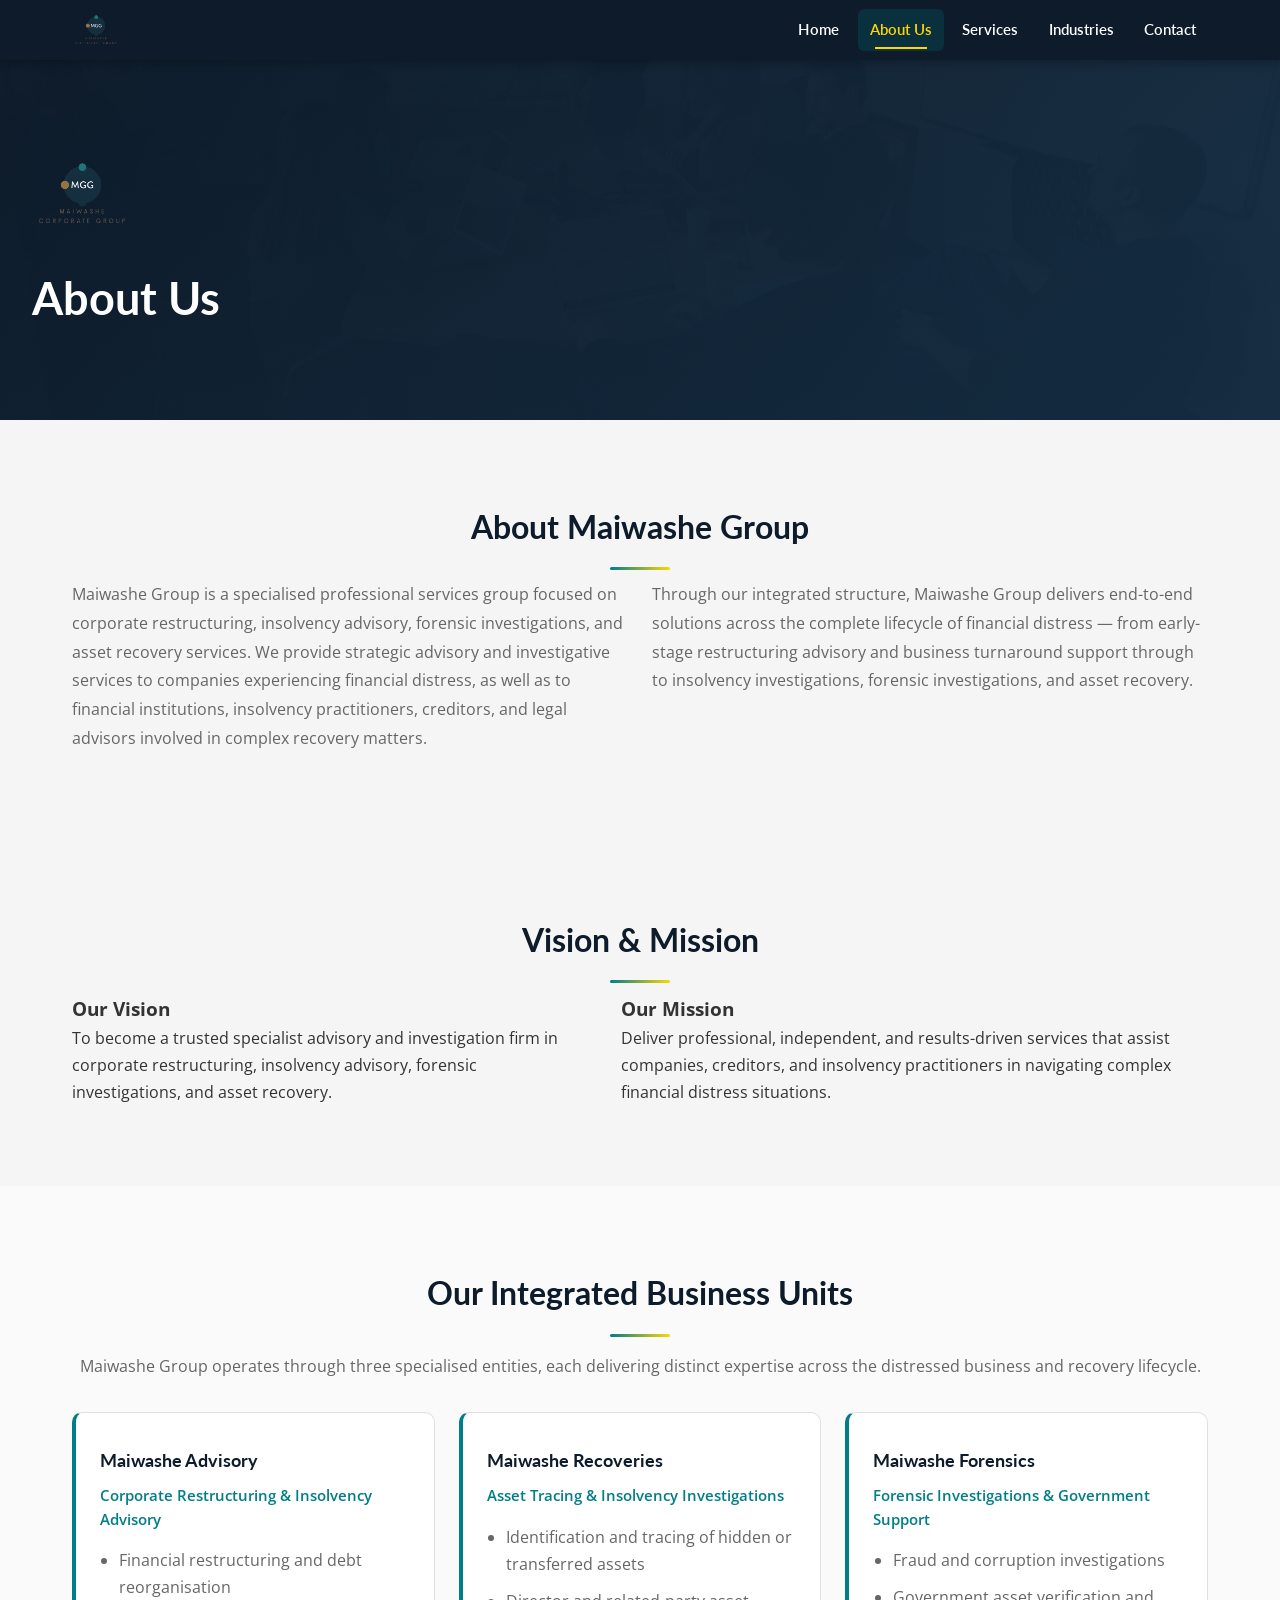
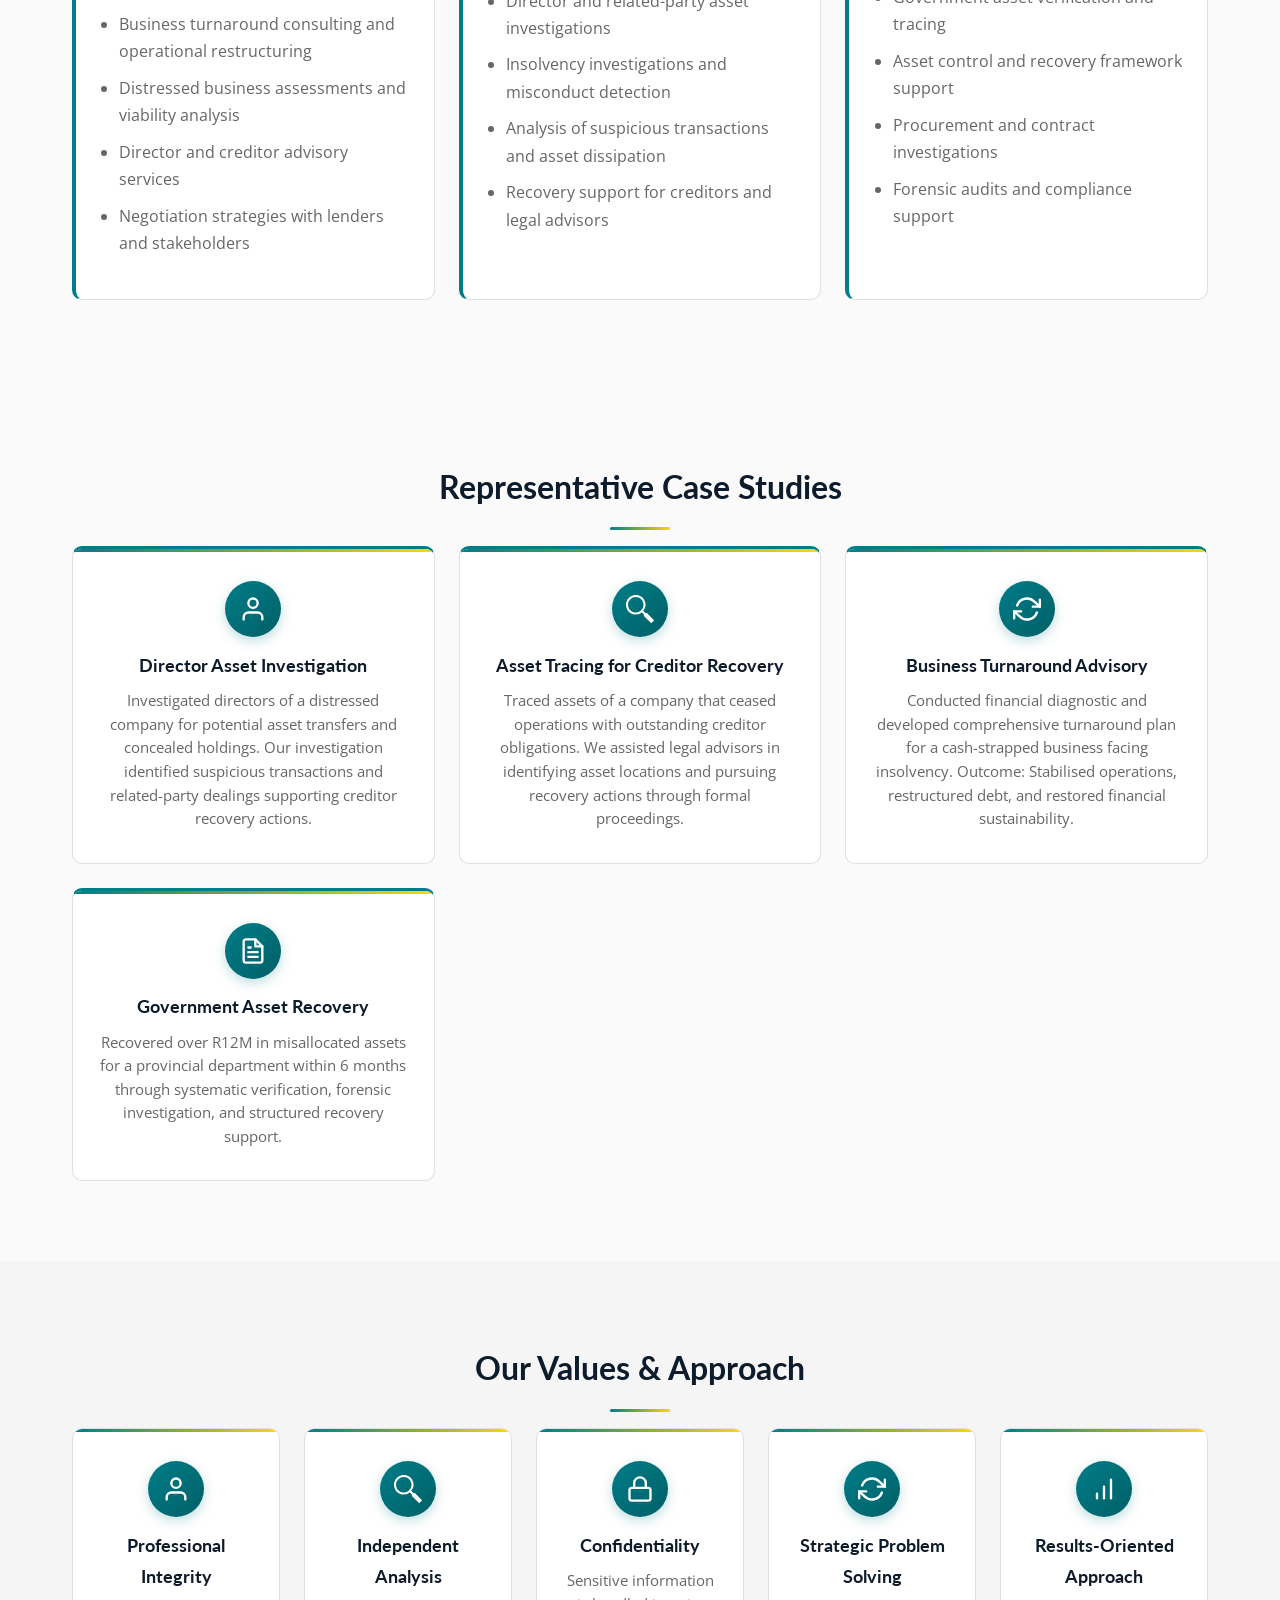
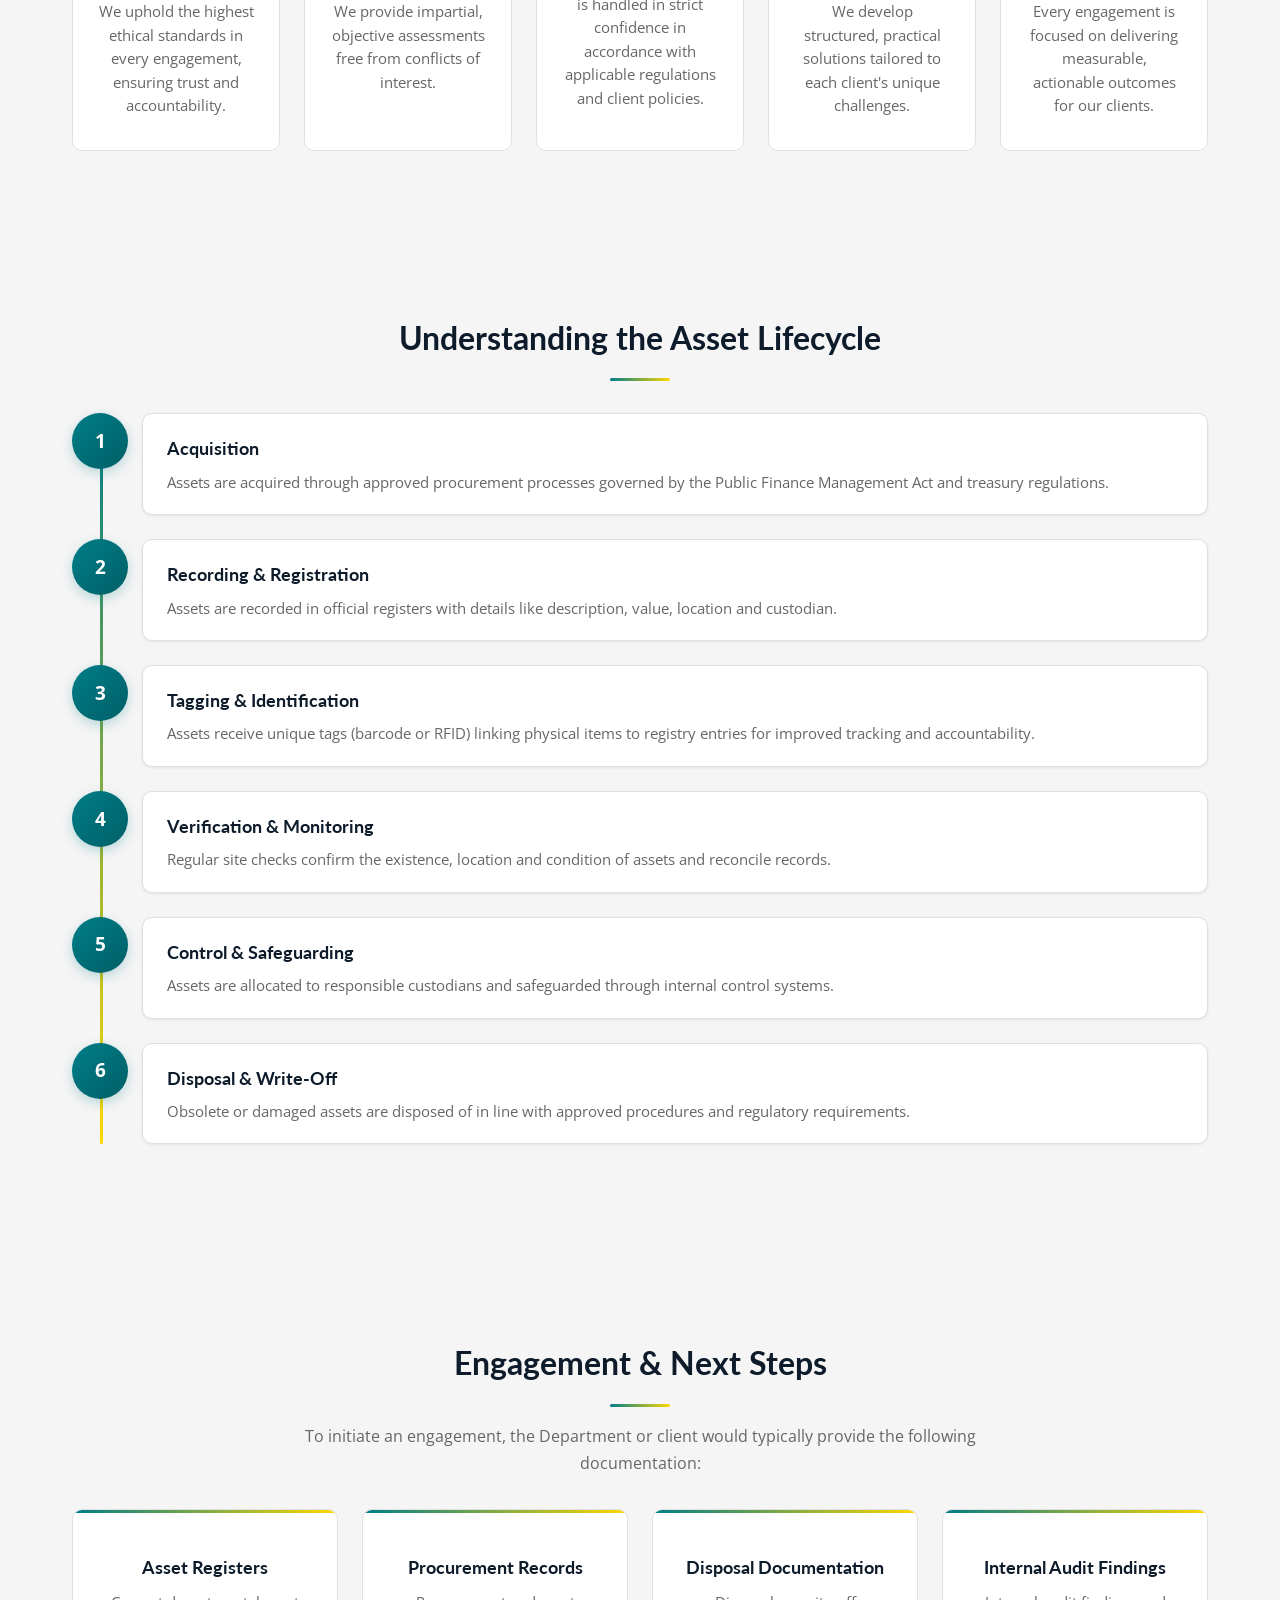
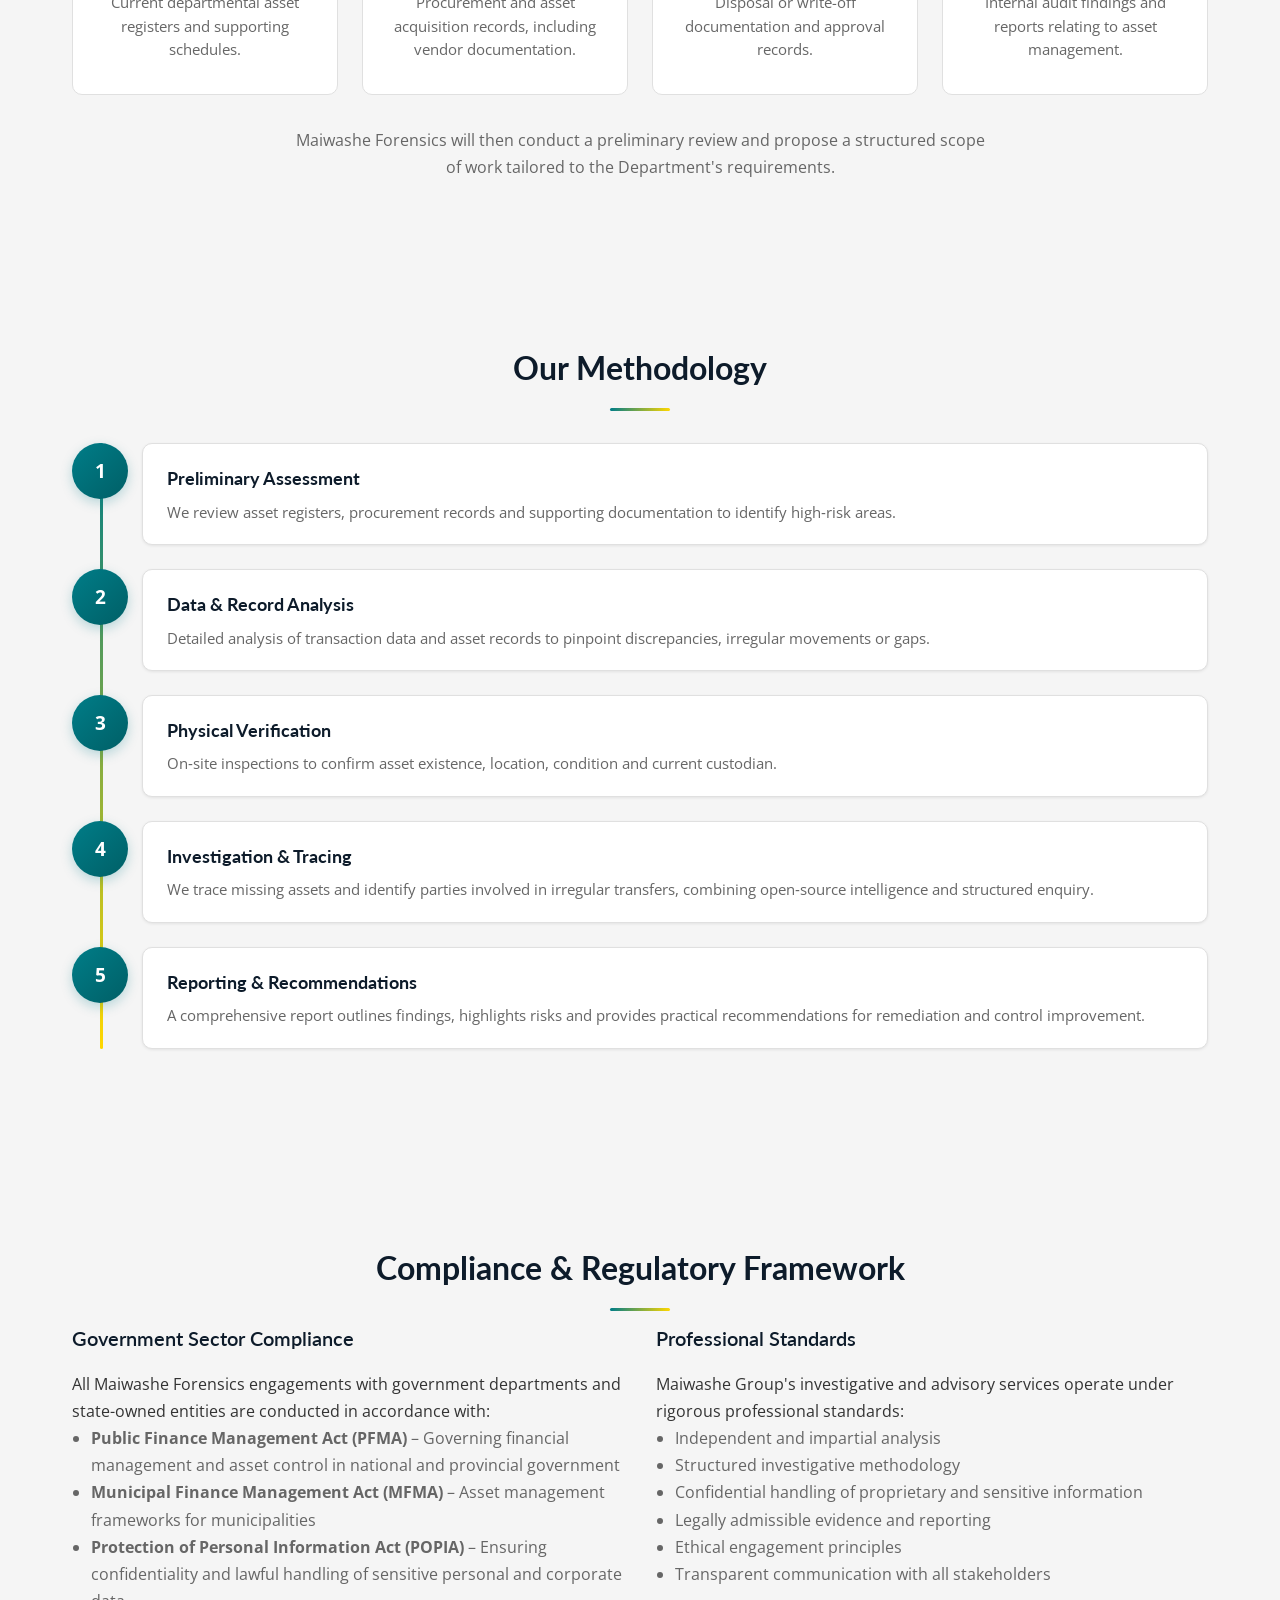
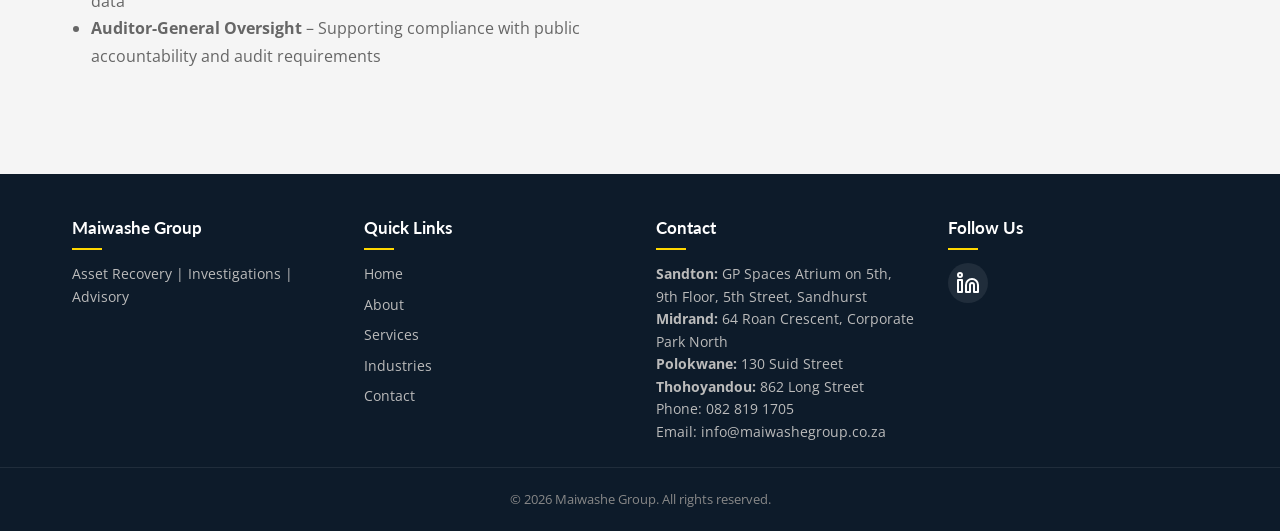
==== commit b44ec611: "Add logo image to header and hero sections, update LinkedIn links" ====
--- a/about.html
+++ b/about.html
@@ -27,7 +27,7 @@
     <header id="top">
       <div class="container nav-container">
         <a href="index.html" class="logo">
-          Maiwashe <span class="accent">Group</span>
+          <img src="img/Maiwashe Group Logo.png" alt="Maiwashe Corporate Group" />
         </a>
         <nav class="nav" id="navMenu">
           <a href="index.html">Home</a>
@@ -51,6 +51,7 @@
     <section class="page-hero about-hero">
       <div class="hero-overlay"></div>
       <div class="hero-content container">
+        <img src="img/Maiwashe Group Logo.png" alt="Maiwashe Corporate Group" class="hero-logo" />
         <h1>About Us</h1>
       </div>
     </section>
@@ -508,7 +509,7 @@
         <div class="footer-col">
           <h4>Follow Us</h4>
           <div class="social-icons">
-            <a href="#" aria-label="LinkedIn">
+            <a href="https://www.linkedin.com/company/maiwashe-corporate-group/posts/?feedView=all" target="_blank" rel="noopener noreferrer" aria-label="LinkedIn">
               <!-- LinkedIn icon -->
               <svg width="24" height="24" viewBox="0 0 24 24" fill="none" stroke="currentColor" stroke-width="2" stroke-linecap="round" stroke-linejoin="round">
                 <path d="M16 8a6 6 0 0 1 6 6v7h-4v-7a2 2 0 0 0-2-2 2 2 0 0 0-2 2v7h-4v-7a6 6 0 0 1 6-6z"></path>
--- a/css/style.css
+++ b/css/style.css
@@ -95,20 +95,18 @@
 }
 
 .logo {
-  font-family: var(--heading-font);
-  font-weight: 700;
-  font-size: 1.4rem;
-  color: #fff;
-  letter-spacing: 0.02em;
+  display: flex;
+  align-items: center;
   white-space: nowrap;
+}
+
+.logo img {
+  height: 48px;
+  width: auto;
 }
 
 .logo:hover {
   text-decoration: none;
-}
-
-.logo .accent {
-  color: var(--accent-color);
 }
 
 /* Desktop nav */
@@ -246,6 +244,12 @@
   max-width: 640px;
 }
 
+.hero-logo {
+  height: 120px;
+  width: auto;
+  margin-bottom: 1rem;
+}
+
 .hero h1 {
   font-family: var(--heading-font);
   font-size: clamp(1.8rem, 5vw, 3rem);
@@ -283,6 +287,10 @@
 
 .page-hero .hero-content {
   max-width: 100%;
+}
+
+.page-hero .hero-logo {
+  height: 100px;
 }
 
 .page-hero .hero-content h1 {
@@ -1391,8 +1399,8 @@
    SMALL MOBILE (≤ 380px)
    ═══════════════════════════════════════ */
 @media (max-width: 380px) {
-  .logo {
-    font-size: 1.15rem;
+  .logo img {
+    height: 38px;
   }
 
   .hero h1 {
